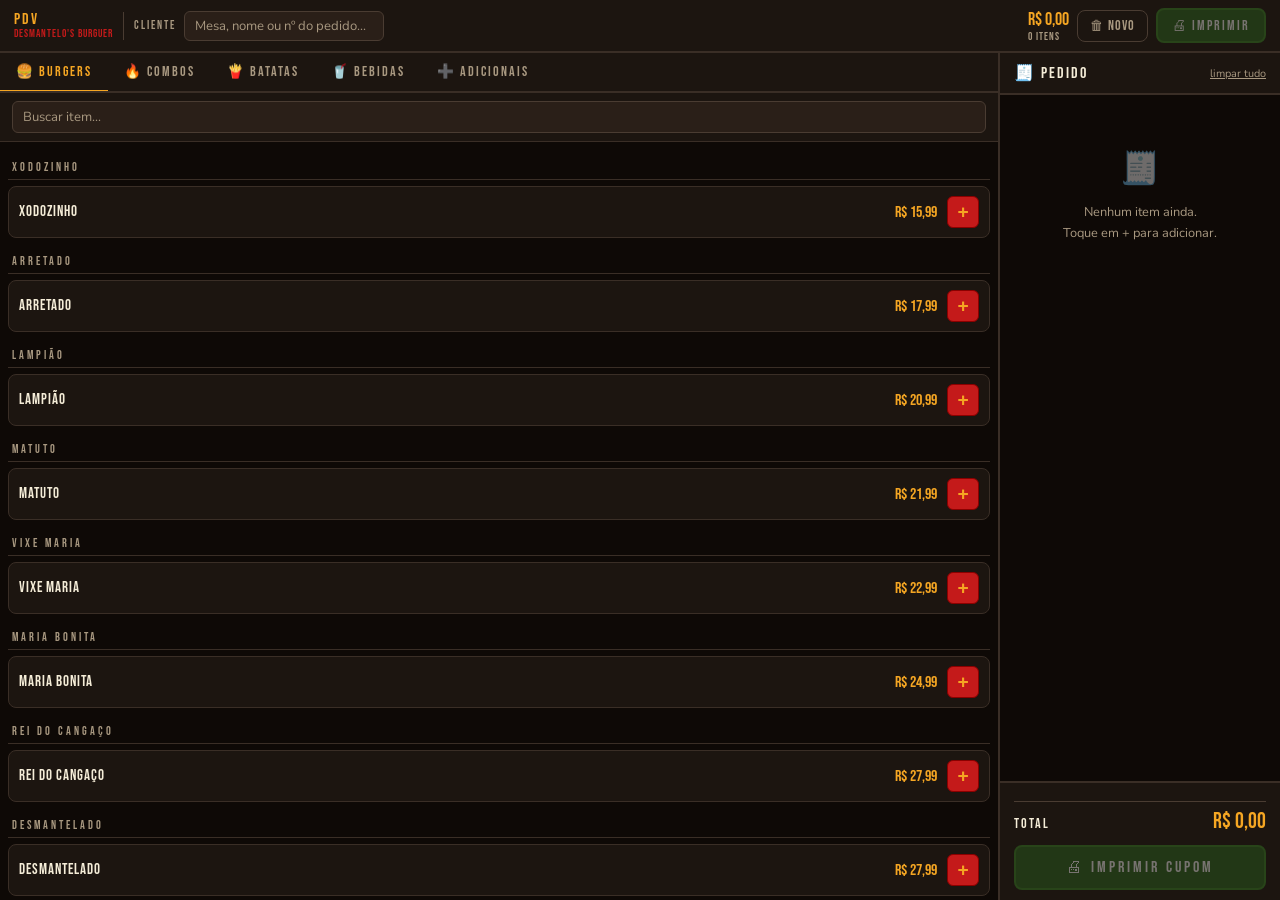
==== pdv/index.html @ eb5e9edc "subindo teste do pdv" ====
<!DOCTYPE html>
<html lang="pt-BR">
<head>
  <meta charset="UTF-8"/>
  <meta name="viewport" content="width=device-width,initial-scale=1,viewport-fit=cover"/>
  <meta name="theme-color" content="#0E0906"/>
  <title>PDV — Desmantelo's Burguer</title>

  <link rel="preconnect" href="https://fonts.googleapis.com" crossorigin/>
  <link rel="preconnect" href="https://fonts.gstatic.com" crossorigin/>
  <link rel="preload" as="style"
    href="https://fonts.googleapis.com/css2?family=Bebas+Neue&family=Nunito:wght@600;800&display=swap"
    onload="this.onload=null;this.rel='stylesheet'"/>
  <noscript><link rel="stylesheet"
    href="https://fonts.googleapis.com/css2?family=Bebas+Neue&family=Nunito:wght@600;800&display=swap"/></noscript>

  <style>
    /* ── TOKENS ── */
    :root{
      --red:#C41A1A;--red-dark:#8B0000;
      --yellow:#F5A623;--gold:#D4880A;
      --black:#0E0906;--surface:#1C1510;--surface2:#2A1F18;
      --border:#3A2E26;--border2:#4A3C32;
      --cream:#F5EDD8;--cream2:#EDE0C4;
      --green:#2d6a1f;--green2:#3a8a28;
      --white:#FFFDF7;
      --text:#E8D9C4;--text2:#A89880;
      --radius:8px;
    }

    *,*::before,*::after{box-sizing:border-box;margin:0;padding:0}
    html{height:100%;-webkit-text-size-adjust:100%}
    body{
      font-family:'Nunito',system-ui,sans-serif;
      background:var(--black);color:var(--text);
      height:100%;overflow:hidden;
      display:flex;flex-direction:column;
    }

    /* ── TOPBAR ── */
    .topbar{
      background:var(--surface);
      border-bottom:2px solid var(--border);
      padding:8px 14px;
      display:flex;align-items:center;gap:10px;
      flex-shrink:0;
    }
    .topbar-logo{
      font-family:'Bebas Neue',cursive;
      font-size:1rem;letter-spacing:2px;
      color:var(--yellow);line-height:1;
    }
    .topbar-logo span{color:var(--red);font-size:.7rem;display:block;letter-spacing:1px;}
    .topbar-divider{width:1px;height:28px;background:var(--border2);flex-shrink:0;}
    .cliente-wrap{flex:1;display:flex;align-items:center;gap:8px;}
    .cliente-label{
      font-family:'Bebas Neue',cursive;font-size:.75rem;
      letter-spacing:2px;color:var(--text2);white-space:nowrap;
    }
    .cliente-input{
      flex:1;max-width:200px;
      background:var(--surface2);border:1.5px solid var(--border2);
      border-radius:6px;padding:5px 10px;
      font-family:'Nunito',sans-serif;font-size:.82rem;
      color:var(--text);outline:none;
      transition:border-color .12s;
    }
    .cliente-input::placeholder{color:var(--text2);}
    .cliente-input:focus{border-color:var(--yellow);}
    .topbar-right{display:flex;align-items:center;gap:8px;flex-shrink:0;}
    .topbar-total{
      font-family:'Bebas Neue',cursive;font-size:1.1rem;
      color:var(--yellow);white-space:nowrap;
    }
    .topbar-count{
      font-family:'Bebas Neue',cursive;font-size:.7rem;
      color:var(--text2);letter-spacing:1px;
    }
    .btn-imprimir{
      background:var(--green);color:#fff;
      border:2px solid var(--green2);border-radius:var(--radius);
      padding:7px 14px;font-family:'Bebas Neue',cursive;
      font-size:.9rem;letter-spacing:2px;cursor:pointer;
      white-space:nowrap;
      -webkit-tap-highlight-color:transparent;
      transition:background .12s,opacity .12s;
    }
    .btn-imprimir:hover{background:var(--green2);}
    .btn-imprimir:disabled{opacity:.4;cursor:not-allowed;}
    .btn-imprimir:active{opacity:.8;}
    .btn-novo-pedido{
      background:none;border:1.5px solid var(--border2);
      border-radius:var(--radius);padding:7px 12px;
      font-family:'Bebas Neue',cursive;font-size:.85rem;
      letter-spacing:1px;color:var(--text2);cursor:pointer;
      -webkit-tap-highlight-color:transparent;
      transition:border-color .12s,color .12s;
    }
    .btn-novo-pedido:hover{border-color:var(--red);color:var(--red);}

    /* ── LAYOUT ── */
    .layout{
      flex:1;display:flex;overflow:hidden;
      min-height:0;
    }

    /* ── PAINEL ESQUERDO — PRODUTOS ── */
    .produtos-panel{
      flex:1;display:flex;flex-direction:column;
      overflow:hidden;border-right:2px solid var(--border);
    }

    /* abas de categoria */
    .cat-tabs{
      display:flex;overflow-x:auto;scrollbar-width:none;
      background:var(--surface);border-bottom:2px solid var(--border);
      flex-shrink:0;
    }
    .cat-tabs::-webkit-scrollbar{display:none;}
    .cat-tab{
      flex-shrink:0;background:none;border:none;
      font-family:'Bebas Neue',cursive;font-size:.85rem;
      letter-spacing:2px;color:var(--text2);
      padding:10px 16px;cursor:pointer;
      border-bottom:3px solid transparent;margin-bottom:-2px;
      -webkit-tap-highlight-color:transparent;
      transition:color .12s,border-color .12s;
    }
    .cat-tab.active,.cat-tab:hover{color:var(--yellow);border-bottom-color:var(--yellow);}

    /* busca rápida */
    .search-bar{
      padding:8px 12px;background:var(--surface);
      border-bottom:1px solid var(--border);flex-shrink:0;
    }
    .search-input{
      width:100%;background:var(--surface2);
      border:1.5px solid var(--border2);border-radius:6px;
      padding:6px 10px;font-family:'Nunito',sans-serif;
      font-size:.82rem;color:var(--text);outline:none;
      transition:border-color .12s;
    }
    .search-input::placeholder{color:var(--text2);}
    .search-input:focus{border-color:var(--yellow);}

    /* lista de produtos */
    .produtos-list{
      flex:1;overflow-y:auto;padding:8px;
      scrollbar-width:thin;scrollbar-color:var(--border2) transparent;
    }
    .produtos-list::-webkit-scrollbar{width:4px;}
    .produtos-list::-webkit-scrollbar-thumb{background:var(--border2);border-radius:2px;}

    /* item de produto */
    .produto-item{
      display:flex;align-items:center;gap:10px;
      padding:9px 10px;border-radius:var(--radius);
      border:1.5px solid var(--border);
      background:var(--surface);
      margin-bottom:6px;
      transition:border-color .1s,background .1s;
    }
    .produto-item:hover{border-color:var(--border2);background:var(--surface2);}
    .produto-info{flex:1;min-width:0;}
    .produto-nome{
      font-family:'Bebas Neue',cursive;font-size:.95rem;
      letter-spacing:1px;color:var(--cream);line-height:1;
    }
    .produto-detalhe{
      font-size:.7rem;color:var(--text2);
      margin-top:2px;line-height:1.3;
      white-space:nowrap;overflow:hidden;text-overflow:ellipsis;
    }
    .produto-preco{
      font-family:'Bebas Neue',cursive;font-size:1rem;
      color:var(--yellow);white-space:nowrap;flex-shrink:0;
    }
    .btn-add-item{
      background:var(--red);color:var(--yellow);
      border:1.5px solid var(--red-dark);border-radius:6px;
      width:32px;height:32px;font-size:1.2rem;font-weight:800;
      cursor:pointer;flex-shrink:0;
      display:flex;align-items:center;justify-content:center;
      -webkit-tap-highlight-color:transparent;
      transition:background .1s,transform .08s;
    }
    .btn-add-item:hover{background:var(--red-dark);}
    .btn-add-item:active{transform:scale(.9);}

    /* sub-header de categoria */
    .cat-label{
      font-family:'Bebas Neue',cursive;font-size:.75rem;
      letter-spacing:3px;color:var(--text2);
      padding:10px 4px 4px;
      border-bottom:1px solid var(--border);
      margin-bottom:6px;
    }

    /* ── PAINEL DIREITO — PEDIDO ── */
    .pedido-panel{
      width:280px;flex-shrink:0;
      display:flex;flex-direction:column;
      overflow:hidden;
    }

    .pedido-header{
      padding:10px 14px;
      background:var(--surface);
      border-bottom:2px solid var(--border);
      flex-shrink:0;
      display:flex;align-items:center;justify-content:space-between;
    }
    .pedido-title{
      font-family:'Bebas Neue',cursive;font-size:1rem;
      letter-spacing:2px;color:var(--cream);
    }
    .btn-limpar-pedido{
      background:none;border:none;color:var(--text2);
      font-size:.68rem;cursor:pointer;text-decoration:underline;
      font-family:'Nunito',sans-serif;
      -webkit-tap-highlight-color:transparent;
    }
    .btn-limpar-pedido:hover{color:var(--red);}

    .pedido-items{
      flex:1;overflow-y:auto;padding:8px;
      scrollbar-width:thin;scrollbar-color:var(--border2) transparent;
    }
    .pedido-items::-webkit-scrollbar{width:4px;}
    .pedido-items::-webkit-scrollbar-thumb{background:var(--border2);border-radius:2px;}

    .pedido-vazio{
      text-align:center;padding:40px 20px;
      color:var(--text2);font-size:.8rem;line-height:1.6;
    }
    .pedido-vazio-icon{font-size:2rem;margin-bottom:8px;display:block;opacity:.4;}

    /* item no pedido */
    .pedido-item{
      display:flex;align-items:flex-start;gap:8px;
      padding:8px 0;
      border-bottom:1px solid var(--border);
    }
    .pedido-item:last-child{border-bottom:none;}
    .pedido-item-info{flex:1;min-width:0;}
    .pedido-item-nome{
      font-family:'Bebas Neue',cursive;font-size:.88rem;
      letter-spacing:1px;color:var(--cream);line-height:1;
    }
    .pedido-item-detalhe{
      font-size:.68rem;color:var(--text2);margin-top:2px;line-height:1.3;
    }
    .pedido-item-preco{
      font-family:'Bebas Neue',cursive;font-size:.88rem;
      color:var(--yellow);white-space:nowrap;flex-shrink:0;
    }
    .btn-rem{
      background:none;border:none;color:var(--border2);
      font-size:.8rem;cursor:pointer;padding:0;flex-shrink:0;
      -webkit-tap-highlight-color:transparent;
      transition:color .1s;line-height:1;margin-top:2px;
    }
    .btn-rem:hover{color:var(--red);}

    /* qty control inline no pedido */
    .qty-ctrl{
      display:flex;align-items:center;gap:4px;margin-top:4px;
    }
    .btn-qty{
      background:var(--surface2);border:1px solid var(--border2);
      border-radius:4px;width:22px;height:22px;
      font-size:.85rem;font-weight:800;
      color:var(--text);cursor:pointer;
      display:flex;align-items:center;justify-content:center;
      -webkit-tap-highlight-color:transparent;
      transition:background .1s;
    }
    .btn-qty:hover{background:var(--border2);}
    .qty-num{
      font-family:'Bebas Neue',cursive;font-size:.9rem;
      color:var(--cream);min-width:18px;text-align:center;
    }

    /* footer do pedido */
    .pedido-footer{
      padding:10px 14px;
      background:var(--surface);
      border-top:2px solid var(--border);
      flex-shrink:0;
    }
    .pedido-subtotais{margin-bottom:8px;}
    .pedido-linha{
      display:flex;justify-content:space-between;
      font-size:.75rem;color:var(--text2);margin-bottom:3px;
    }
    .pedido-total-linha{
      display:flex;justify-content:space-between;
      align-items:baseline;
      border-top:1px solid var(--border2);padding-top:6px;margin-top:4px;
    }
    .pedido-total-label{
      font-family:'Bebas Neue',cursive;font-size:.9rem;
      letter-spacing:2px;color:var(--cream);
    }
    .pedido-total-valor{
      font-family:'Bebas Neue',cursive;font-size:1.4rem;color:var(--yellow);
    }
    .btn-imprimir-footer{
      display:block;width:100%;margin-top:10px;
      padding:11px;background:var(--green);color:#fff;
      border:2px solid var(--green2);border-radius:var(--radius);
      font-family:'Bebas Neue',cursive;font-size:1rem;
      letter-spacing:3px;cursor:pointer;
      transition:background .12s,opacity .12s;
      -webkit-tap-highlight-color:transparent;
    }
    .btn-imprimir-footer:hover{background:var(--green2);}
    .btn-imprimir-footer:disabled{opacity:.4;cursor:not-allowed;}

    /* ── OVERLAY DE IMPRESSÃO ── */
    .print-overlay{
      position:fixed;inset:0;background:rgba(0,0,0,.8);
      z-index:200;display:flex;align-items:center;justify-content:center;
      opacity:0;pointer-events:none;transition:opacity .2s;
    }
    .print-overlay.open{opacity:1;pointer-events:all;}
    .print-modal{
      background:var(--surface);border:2px solid var(--yellow);
      border-radius:12px;padding:24px;width:min(360px,92vw);
      display:flex;flex-direction:column;gap:14px;
    }
    .print-modal-title{
      font-family:'Bebas Neue',cursive;font-size:1.2rem;
      letter-spacing:2px;color:var(--yellow);text-align:center;
    }
    .print-preview{
      background:var(--black);border:1px solid var(--border2);
      border-radius:6px;padding:12px;
      font-family:'Courier New',monospace;font-size:.72rem;
      color:var(--cream);line-height:1.5;white-space:pre;
      overflow-x:auto;max-height:260px;overflow-y:auto;
    }
    .print-actions{display:flex;gap:8px;}
    .btn-conectar{
      flex:1;padding:10px;background:var(--surface2);
      border:2px solid var(--border2);border-radius:var(--radius);
      font-family:'Bebas Neue',cursive;font-size:.9rem;
      letter-spacing:2px;color:var(--text);cursor:pointer;
      transition:border-color .12s,color .12s;
    }
    .btn-conectar:hover{border-color:var(--yellow);color:var(--yellow);}
    .btn-imprimir-confirm{
      flex:1;padding:10px;background:var(--green);
      border:2px solid var(--green2);border-radius:var(--radius);
      font-family:'Bebas Neue',cursive;font-size:.9rem;
      letter-spacing:2px;color:#fff;cursor:pointer;
      transition:background .12s;
    }
    .btn-imprimir-confirm:hover{background:var(--green2);}
    .btn-fechar-modal{
      background:none;border:none;color:var(--text2);
      font-size:.7rem;cursor:pointer;text-align:center;
      text-decoration:underline;font-family:'Nunito',sans-serif;
    }
    .status-bt{
      font-size:.72rem;color:var(--text2);text-align:center;
      font-family:'Nunito',sans-serif;min-height:16px;
    }
    .status-bt.ok{color:#4caf50;}
    .status-bt.erro{color:var(--red);}

    /* ── TOAST ── */
    .toast{
      position:fixed;bottom:80px;left:50%;
      transform:translateX(-50%) translateY(20px);
      background:var(--surface2);color:var(--yellow);
      border:1.5px solid var(--border2);
      padding:7px 16px;border-radius:20px;
      font-family:'Bebas Neue',cursive;font-size:.85rem;letter-spacing:1px;
      z-index:300;white-space:nowrap;pointer-events:none;opacity:0;
      transition:opacity .2s,transform .2s;
    }
    .toast.show{opacity:1;transform:translateX(-50%) translateY(0);}

    /* ── DRAWER BURGER PDV ── */
    .pdv-overlay{
      position:fixed;inset:0;background:rgba(0,0,0,.75);
      z-index:110;opacity:0;pointer-events:none;transition:opacity .2s;
    }
    .pdv-overlay.open{opacity:1;pointer-events:all;}
    .pdv-drawer{
      position:fixed;bottom:0;left:0;right:0;
      background:var(--surface);border-top:3px solid var(--red);
      border-radius:16px 16px 0 0;z-index:120;
      max-height:85vh;display:flex;flex-direction:column;
      transform:translateY(100%);
      transition:transform .25s cubic-bezier(.34,1.56,.64,1);
      will-change:transform;
      padding-bottom:env(safe-area-inset-bottom);
    }
    .pdv-drawer.open{transform:translateY(0);}
    .pdv-drawer-handle{
      width:36px;height:3px;background:var(--border2);
      border-radius:2px;margin:8px auto 0;flex-shrink:0;
    }
    .pdv-drawer-header{
      display:flex;align-items:center;justify-content:space-between;
      padding:10px 16px 8px;border-bottom:1px solid var(--border);flex-shrink:0;
    }
    .pdv-drawer-nome{
      font-family:'Bebas Neue',cursive;font-size:1.2rem;
      letter-spacing:2px;color:var(--yellow);
    }
    .pdv-drawer-close{
      background:none;border:1.5px solid var(--border2);
      border-radius:50%;width:26px;height:26px;
      font-size:.8rem;cursor:pointer;color:var(--text2);
      display:flex;align-items:center;justify-content:center;
    }
    .pdv-drawer-body{overflow-y:auto;flex:1;padding:10px 16px;}
    .pdv-section-label{
      font-family:'Bebas Neue',cursive;font-size:.85rem;letter-spacing:2px;
      color:var(--text2);margin:8px 0 6px;
      display:flex;align-items:center;gap:6px;
    }
    .pdv-section-label::after{content:'';flex:1;height:1px;background:var(--border);}
    .pdv-tier-row{display:flex;flex-direction:column;gap:5px;margin-bottom:10px;}
    .pdv-tier-opt{
      display:flex;align-items:center;gap:8px;
      background:var(--surface2);border:1.5px solid var(--border);
      border-radius:8px;padding:8px 10px;cursor:pointer;
      transition:border-color .1s,background .1s;
      -webkit-tap-highlight-color:transparent;
    }
    .pdv-tier-opt.selected{border-color:var(--yellow);background:#2a2010;}
    .pdv-tier-radio{
      width:14px;height:14px;border-radius:50%;
      border:2px solid var(--border2);flex-shrink:0;
      display:flex;align-items:center;justify-content:center;
    }
    .pdv-tier-opt.selected .pdv-tier-radio{border-color:var(--yellow);background:var(--yellow);}
    .pdv-tier-label{flex:1;font-size:.82rem;font-weight:700;color:var(--text);}
    .pdv-tier-preco{font-family:'Bebas Neue',cursive;font-size:.95rem;color:var(--yellow);}
    .pdv-adds-grid{display:flex;flex-direction:column;gap:4px;margin-bottom:10px;}
    .pdv-add-opt{
      display:flex;align-items:center;gap:8px;
      background:var(--surface2);border:1.5px solid var(--border);
      border-radius:8px;padding:7px 10px;cursor:pointer;
      transition:border-color .1s,background .1s;
      -webkit-tap-highlight-color:transparent;
    }
    .pdv-add-opt.selected{border-color:var(--gold);background:#22180a;}
    .pdv-add-check{
      width:14px;height:14px;border-radius:3px;
      border:2px solid var(--border2);flex-shrink:0;
      display:flex;align-items:center;justify-content:center;
      font-size:.65rem;background:var(--surface);
    }
    .pdv-add-opt.selected .pdv-add-check{background:var(--gold);border-color:var(--gold);color:var(--black);}
    .pdv-add-nome{flex:1;font-size:.8rem;font-weight:700;color:var(--text);}
    .pdv-add-preco{font-size:.75rem;color:var(--green2);font-weight:800;}
    .pdv-obs-input{
      width:100%;padding:8px 10px;
      background:var(--surface2);border:1.5px solid var(--border);
      border-radius:8px;font-family:'Nunito',sans-serif;font-size:.8rem;
      color:var(--text);outline:none;resize:none;
      transition:border-color .12s;
    }
    .pdv-obs-input:focus{border-color:var(--yellow);}
    .pdv-obs-input::placeholder{color:var(--text2);}
    .pdv-drawer-footer{
      padding:10px 16px;border-top:1px solid var(--border);
      flex-shrink:0;display:flex;align-items:center;gap:10px;
    }
    .pdv-total-wrap{display:flex;flex-direction:column;}
    .pdv-total-label{font-size:.62rem;color:var(--text2);font-weight:600;letter-spacing:1px;}
    .pdv-total-val{font-family:'Bebas Neue',cursive;font-size:1.3rem;color:var(--yellow);}
    .btn-pdv-confirmar{
      flex:1;padding:10px;background:var(--red);color:var(--yellow);
      border:2px solid var(--red-dark);border-radius:8px;
      font-family:'Bebas Neue',cursive;font-size:1rem;letter-spacing:3px;
      cursor:pointer;box-shadow:3px 3px 0 rgba(0,0,0,.4);
      -webkit-tap-highlight-color:transparent;
      transition:background .1s;
    }
    .btn-pdv-confirmar:hover{background:var(--red-dark);}
    .btn-pdv-confirmar:active{transform:translate(2px,2px);box-shadow:1px 1px 0 rgba(0,0,0,.4);}
    @media(max-width:600px){
      body{overflow:auto;}
      .layout{flex-direction:column;overflow:visible;}
      .produtos-panel{border-right:none;border-bottom:2px solid var(--border);}
      .pedido-panel{width:100%;}
      .topbar{flex-wrap:wrap;gap:6px;}
      .cliente-input{max-width:100%;}
    }
  </style>
</head>
<body>

<!-- TOPBAR -->
<div class="topbar">
  <div class="topbar-logo">
    PDV
    <span>DESMANTELO'S BURGUER</span>
  </div>
  <div class="topbar-divider"></div>
  <div class="cliente-wrap">
    <span class="cliente-label">CLIENTE</span>
    <input class="cliente-input" id="clienteInput" type="text"
      placeholder="Mesa, nome ou nº do pedido…" autocomplete="off"/>
  </div>
  <div class="topbar-right">
    <div>
      <div class="topbar-total" id="topbarTotal">R$ 0,00</div>
      <div class="topbar-count" id="topbarCount">0 ITENS</div>
    </div>
    <button class="btn-novo-pedido" onclick="novoPedido()">🗑 NOVO</button>
    <button class="btn-imprimir" id="btnImprimirTop" onclick="abrirImpressao()" disabled>
      🖨 IMPRIMIR
    </button>
  </div>
</div>

<!-- LAYOUT PRINCIPAL -->
<div class="layout">

  <!-- PRODUTOS -->
  <div class="produtos-panel">
    <div class="cat-tabs" id="catTabs"></div>
    <div class="search-bar">
      <input class="search-input" id="searchInput" type="search"
        placeholder="Buscar item…" autocomplete="off" oninput="filtrar(this.value)"/>
    </div>
    <div class="produtos-list" id="produtosList"></div>
  </div>

  <!-- PEDIDO -->
  <div class="pedido-panel">
    <div class="pedido-header">
      <span class="pedido-title">🧾 PEDIDO</span>
      <button class="btn-limpar-pedido" onclick="novoPedido()">limpar tudo</button>
    </div>
    <div class="pedido-items" id="pedidoItems">
      <div class="pedido-vazio" id="pedidoVazio">
        <span class="pedido-vazio-icon">🧾</span>
        Nenhum item ainda.<br/>Toque em + para adicionar.
      </div>
    </div>
    <div class="pedido-footer">
      <div class="pedido-subtotais" id="pedidoSubtotais"></div>
      <div class="pedido-total-linha">
        <span class="pedido-total-label">TOTAL</span>
        <span class="pedido-total-valor" id="pedidoTotal">R$ 0,00</span>
      </div>
      <button class="btn-imprimir-footer" id="btnImprimirFooter"
        onclick="abrirImpressao()" disabled>
        🖨 IMPRIMIR CUPOM
      </button>
    </div>
  </div>

</div>

<!-- DRAWER BURGER -->
<div class="pdv-overlay" id="pdvOverlay" onclick="fecharDrawerBurger()"></div>
<div class="pdv-drawer" id="pdvDrawer">
  <div class="pdv-drawer-handle"></div>
  <div class="pdv-drawer-header">
    <div class="pdv-drawer-nome" id="pdvDrawerNome"></div>
    <button class="pdv-drawer-close" onclick="fecharDrawerBurger()">✕</button>
  </div>
  <div class="pdv-drawer-body" id="pdvDrawerBody"></div>
  <div class="pdv-drawer-footer">
    <div class="pdv-total-wrap">
      <span class="pdv-total-label">TOTAL DO ITEM</span>
      <span class="pdv-total-val" id="pdvTotalItem">R$ 0,00</span>
    </div>
    <button class="btn-pdv-confirmar" onclick="confirmarBurger()">🔥 ADICIONAR</button>
  </div>
</div>

<!-- OVERLAY IMPRESSÃO -->
<div class="print-overlay" id="printOverlay">
  <div class="print-modal">
    <div class="print-modal-title">🖨 PRÉVIA DO CUPOM</div>
    <div class="print-preview" id="printPreview"></div>
    <div class="status-bt" id="statusBt">Impressora não conectada</div>
    <div class="print-actions">
      <button class="btn-conectar" onclick="conectarBluetooth()">📶 CONECTAR</button>
      <button class="btn-imprimir-confirm" onclick="imprimirCupom()">IMPRIMIR</button>
    </div>
    <button class="btn-fechar-modal" onclick="fecharImpressao()">cancelar</button>
  </div>
</div>

<div class="toast" id="toast"></div>

<script>
/* ═══════════════════════════════════════════
   ⚙️  DADOS — substitua por import ../cardapio.js
       quando a estrutura de pastas for criada
   ═══════════════════════════════════════════ */
const ADICIONAIS=[
  {id:"bacon",    nome:"Bacon",                     preco:4.00},
  {id:"blend",    nome:"Blend de carne 130g",       preco:7.00},
  {id:"cheddar",  nome:"Queijo cheddar ou ovo",     preco:2.00},
  {id:"cebola",   nome:"Cebola caramelizada",       preco:3.00},
  {id:"molched",  nome:"Molho de cheddar artesanal",preco:2.00},
  {id:"molesp",   nome:"Molho especial",            preco:3.00},
  {id:"barbecue", nome:"Molho barbecue",            preco:2.00},
  {id:"cream",    nome:"Cream cheese",              preco:3.00},
  {id:"geleia",   nome:"Geleia de pimenta",         preco:3.00},
];

const CARDAPIO=[
  {id:1, nome:"Xodozinho",      preco:{burger:15.99,combo:21.00,completo:27.00}, descricao:"Blend 100g, cheddar, molho especial"},
  {id:2, nome:"Arretado",       preco:{burger:17.99,combo:23.00,completo:29.00}, descricao:"Blend 130g, cheddar, molho especial, salada"},
  {id:3, nome:"Lampião",        preco:{burger:20.99,combo:26.00,completo:32.00}, descricao:"Blend 130g, cheddar, bacon, molho especial"},
  {id:4, nome:"Matuto",         preco:{burger:21.99,combo:27.00,completo:32.00}, descricao:"Blend 160g, cheddar 2x, creme cheddar, cebola"},
  {id:5, nome:"Vixe Maria",     preco:{burger:22.99,combo:28.00,completo:34.00}, descricao:"Blend 160g, coalho, doce de leite, bacon"},
  {id:6, nome:"Maria Bonita",   preco:{burger:24.99,combo:30.00,completo:36.00}, descricao:"2x blend 130g, cheddar 2x, molho especial"},
  {id:7, nome:"Rei do Cangaço", preco:{burger:27.99,combo:33.00,completo:39.00}, descricao:"Blend 130g, cheddar, costela, cream cheese"},
  {id:8, nome:"Desmantelado",   preco:{burger:27.99,combo:33.00,completo:39.00}, descricao:"2x blend 130g, cheddar 2x, bacon"},
];

const COMBOS=[
  {id:"c1", nome:"Combo Lampião e Maria Bonita", preco:59.99, detalhe:"2 Lampião + Batata G + Refri 1L"},
  {id:"c2", nome:"Combo Cangaceiros",            preco:96.99, detalhe:"4 Arretado + Batata GG + Refri 2L"},
];

const BATATAS=[
  {id:"bf-p", nome:"Batata Frita P",        preco:7.00,  detalhe:"Batata frita"},
  {id:"bf-g", nome:"Batata Frita G",        preco:10.00, detalhe:"Batata frita"},
  {id:"bt-m", nome:"Batata Turbinada M",    preco:12.00, detalhe:"Batata + cheddar + farofa bacon"},
  {id:"bt-g", nome:"Batata Turbinada G",    preco:20.00, detalhe:"Batata + cheddar + farofa bacon"},
];

const BEBIDAS=[
  {id:"b1", nome:"Refrigerante lata",    preco:6.00},
  {id:"b2", nome:"Refrigerante 250ml",   preco:4.00},
  {id:"b3", nome:"Antartica 1L",         preco:10.00},
  {id:"b4", nome:"Coca-Cola 1L",         preco:12.00},
  {id:"b5", nome:"Água",                preco:2.00},
  {id:"b6", nome:"Água c/ gás",          preco:4.00},
  {id:"b7", nome:"H²O Limoneto",         preco:6.00},
  {id:"b8", nome:"Schweppes",            preco:6.00},
];

/* categorias para as abas */
const CATEGORIAS=[
  {id:"burgers",  label:"🍔 BURGERS",  itens:()=>CARDAPIO.map(b=>({
      id:`burger-${b.id}`, nome:b.nome,
      preco:b.preco.burger, detalhe:b.descricao,
      _burger:b
    }))
  },
  {id:"combos",   label:"🔥 COMBOS",   itens:()=>COMBOS.map(c=>({id:c.id,nome:c.nome,preco:c.preco,detalhe:c.detalhe}))},
  {id:"batatas",  label:"🍟 BATATAS",  itens:()=>BATATAS.map(b=>({id:b.id,nome:b.nome,preco:b.preco,detalhe:b.detalhe}))},
  {id:"bebidas",  label:"🥤 BEBIDAS",  itens:()=>BEBIDAS.map(b=>({id:b.id,nome:b.nome,preco:b.preco,detalhe:""}))},
  {id:"adicionais",label:"➕ ADICIONAIS",itens:()=>ADICIONAIS.map(a=>({id:`add-${a.id}`,nome:a.nome,preco:a.preco,detalhe:"Adicional avulso"}))},
];

/* ═══════════════════════════════════════════
   🛒  ESTADO
   ═══════════════════════════════════════════ */
let pedido=[];
let catAtiva="burgers";
let btDevice=null;
let btChar=null;

// estado do drawer de burger
let drawerBurgerId=null;
let drawerTierIdx=0;
let drawerAdds=new Set();

/* ═══════════════════════════════════════════
   🖼️  RENDER
   ═══════════════════════════════════════════ */
function fmt(v){return "R$ "+v.toFixed(2).replace(".",",")}
function fmtN(v){return v.toFixed(2).replace(".",",")}

function renderAbas(){
  const tabs=document.getElementById("catTabs");
  tabs.innerHTML=CATEGORIAS.map(c=>`
    <button class="cat-tab${c.id===catAtiva?" active":""}"
      onclick="trocarCat('${c.id}')">${c.label}
    </button>`).join("");
}

function trocarCat(id){
  catAtiva=id;
  renderAbas();
  document.getElementById("searchInput").value="";
  renderProdutos();
}

function renderProdutos(filtro=""){
  const cat=CATEGORIAS.find(c=>c.id===catAtiva);
  let itens=cat.itens();
  if(filtro){
    const q=filtro.toLowerCase();
    itens=itens.filter(i=>i.nome.toLowerCase().includes(q)||i.detalhe?.toLowerCase().includes(q));
  }
  const list=document.getElementById("produtosList");
  if(!itens.length){
    list.innerHTML=`<div style="padding:24px;text-align:center;color:var(--text2);font-size:.8rem;">Nenhum item encontrado.</div>`;
    return;
  }
  const frag=document.createDocumentFragment();

  if(catAtiva==="burgers"&&!filtro){
    CARDAPIO.forEach(b=>{
      const label=document.createElement("div");
      label.className="cat-label";
      label.textContent=b.nome.toUpperCase();
      frag.appendChild(label);
      frag.appendChild(criarItemEl({
        id:`burger-${b.id}`, nome:b.nome,
        preco:b.preco.burger, detalhe:b.descricao,
        _burger:b
      }));
    });
  } else {
    itens.forEach(i=>frag.appendChild(criarItemEl(i)));
  }
  list.innerHTML="";
  list.appendChild(frag);
}

function criarItemEl(item){
  const div=document.createElement("div");
  div.className="produto-item";
  // burgers abrem drawer; demais adicionam direto
  const onclick=item._burger
    ?`abrirDrawerBurger(${item._burger.id})`
    :`adicionarItem(${JSON.stringify(item)})`;
  div.innerHTML=`
    <div class="produto-info">
      <div class="produto-nome">${item.nome}</div>
      ${item.detalhe&&!item._burger?`<div class="produto-detalhe">${item.detalhe}</div>`:""}
    </div>
    <div class="produto-preco">${fmt(item.preco)}</div>
    <button class="btn-add-item" onclick="${onclick}">+</button>`;
  return div;
}

function filtrar(v){renderProdutos(v);}

/* ═══════════════════════════════════════════
   🍔  DRAWER DE BURGER
   ═══════════════════════════════════════════ */
function abrirDrawerBurger(bid){
  drawerBurgerId=bid;
  drawerTierIdx=0;
  drawerAdds=new Set();
  const b=CARDAPIO.find(x=>x.id===bid);
  document.getElementById("pdvDrawerNome").textContent=b.nome;

  const tiers=[
    {label:"Só o burger",              preco:b.preco.burger},
    {label:"Burger + Refri lata",      preco:b.preco.combo},
    {label:"Burger + Refri + Batata P",preco:b.preco.completo},
  ];

  document.getElementById("pdvDrawerBody").innerHTML=`
    <div class="pdv-section-label">OPÇÃO</div>
    <div class="pdv-tier-row">
      ${tiers.map((t,i)=>`
        <div class="pdv-tier-opt${i===0?" selected":""}" id="pdvTier-${i}"
          onclick="selecionarTier(${i})">
          <div class="pdv-tier-radio"></div>
          <span class="pdv-tier-label">${t.label}</span>
          <span class="pdv-tier-preco">R$&nbsp;${fmtN(t.preco)}</span>
        </div>`).join("")}
    </div>
    <div class="pdv-section-label">ADICIONAIS</div>
    <div class="pdv-adds-grid">
      ${ADICIONAIS.map(a=>`
        <div class="pdv-add-opt" id="pdvAdd-${a.id}" onclick="toggleAddPdv('${a.id}')">
          <div class="pdv-add-check" id="pdvChk-${a.id}"></div>
          <span class="pdv-add-nome">${a.nome}</span>
          <span class="pdv-add-preco">+R$&nbsp;${fmtN(a.preco)}</span>
        </div>`).join("")}
    </div>
    <div class="pdv-section-label">OBSERVAÇÃO</div>
    <textarea class="pdv-obs-input" id="pdvObs" rows="2"
      placeholder="Ex: sem cebola, bem passado…"></textarea>
    <div style="height:8px"></div>`;

  atualizarTotalDrawer();
  document.getElementById("pdvDrawer").classList.add("open");
  document.getElementById("pdvOverlay").classList.add("open");
  document.body.style.overflow="hidden";
}

function fecharDrawerBurger(){
  document.getElementById("pdvDrawer").classList.remove("open");
  document.getElementById("pdvOverlay").classList.remove("open");
  document.body.style.overflow="";
}

function selecionarTier(idx){
  drawerTierIdx=idx;
  for(let i=0;i<3;i++)
    document.getElementById(`pdvTier-${i}`)?.classList.toggle("selected",i===idx);
  atualizarTotalDrawer();
}

function toggleAddPdv(aid){
  drawerAdds.has(aid)?drawerAdds.delete(aid):drawerAdds.add(aid);
  const sel=drawerAdds.has(aid);
  document.getElementById(`pdvAdd-${aid}`)?.classList.toggle("selected",sel);
  const chk=document.getElementById(`pdvChk-${aid}`);
  if(chk) chk.textContent=sel?"✓":"";
  atualizarTotalDrawer();
}

function atualizarTotalDrawer(){
  const b=CARDAPIO.find(x=>x.id===drawerBurgerId);
  if(!b)return;
  const tierPrecos=[b.preco.burger,b.preco.combo,b.preco.completo];
  const addsTotal=[...drawerAdds].reduce((s,aid)=>{
    const a=ADICIONAIS.find(x=>x.id===aid);return s+(a?a.preco:0);
  },0);
  document.getElementById("pdvTotalItem").textContent=fmt(tierPrecos[drawerTierIdx]+addsTotal);
}

function confirmarBurger(){
  const b=CARDAPIO.find(x=>x.id===drawerBurgerId);
  const tierPrecos=[b.preco.burger,b.preco.combo,b.preco.completo];
  const tierLabels=["Só o burger","Burger + Refri lata","Burger + Refri + Batata P"];
  const adds=ADICIONAIS.filter(a=>drawerAdds.has(a.id));
  const addsTotal=adds.reduce((s,a)=>s+a.preco,0);
  const obs=document.getElementById("pdvObs")?.value.trim()||"";
  const tier=tierLabels[drawerTierIdx];
  const preco=tierPrecos[drawerTierIdx]+addsTotal;

  pedido.push({
    uid:Date.now()+Math.random(),
    id:`burger-${b.id}-${drawerTierIdx}`,
    nome:b.nome,
    tier,
    adds,
    obs,
    preco,
    preco_total:preco,
    qty:1,
    _tipo:"burger"
  });

  fecharDrawerBurger();
  renderPedido();
  showToast(`${b.nome} adicionado ✓`);
}

/* ═══════════════════════════════════════════
   ➕  ADICIONAR ITENS SIMPLES (não-burger)
   ═══════════════════════════════════════════ */
function adicionarItem(item){
  const existe=pedido.find(p=>p.id===item.id&&!p._tipo);
  if(existe){
    existe.qty++;
    existe.preco_total=existe.preco*existe.qty;
  } else {
    pedido.push({
      uid:Date.now()+Math.random(),
      id:item.id,
      nome:item.nome,
      preco:item.preco,
      preco_total:item.preco,
      detalhe:item.detalhe||"",
      qty:1
    });
  }
  renderPedido();
  showToast(`${item.nome} ✓`);
}

function alterarQty(uid,delta){
  const item=pedido.find(p=>p.uid==uid);
  if(!item)return;
  item.qty+=delta;
  if(item.qty<=0){
    pedido=pedido.filter(p=>p.uid!=uid);
  } else {
    item.preco_total=item.preco*item.qty;
  }
  renderPedido();
}

function removerItem(uid){
  pedido=pedido.filter(p=>p.uid!=uid);
  renderPedido();
}

function novoPedido(){
  pedido=[];
  document.getElementById("clienteInput").value="";
  renderPedido();
}

/* ═══════════════════════════════════════════
   🧾  RENDER PEDIDO
   ═══════════════════════════════════════════ */
function renderPedido(){
  const container=document.getElementById("pedidoItems");
  const vazio=document.getElementById("pedidoVazio");
  const total=pedido.reduce((s,i)=>s+i.preco_total,0);

  const temItens=pedido.length>0;
  document.getElementById("btnImprimirTop").disabled=!temItens;
  document.getElementById("btnImprimirFooter").disabled=!temItens;

  const qtdTotal=pedido.reduce((s,i)=>s+i.qty,0);
  document.getElementById("topbarTotal").textContent=fmt(total);
  document.getElementById("topbarCount").textContent=`${qtdTotal} ${qtdTotal===1?"ITEM":"ITENS"}`;
  document.getElementById("pedidoTotal").textContent=fmt(total);

  if(!pedido.length){
    container.innerHTML="";
    vazio&&container.appendChild(vazio);
    vazio&&(vazio.style.display="");
    document.getElementById("pedidoSubtotais").innerHTML="";
    return;
  }
  vazio&&(vazio.style.display="none");

  const frag=document.createDocumentFragment();
  pedido.forEach(item=>{
    const div=document.createElement("div");
    div.className="pedido-item";
    // linha de detalhe: tier para burgers, detalhe para outros
    const detalheHtml=item._tipo==="burger"
      ?`<div class="pedido-item-detalhe">${item.tier}${item.adds?.length?" · +"+item.adds.map(a=>a.nome).join(", "):""}${item.obs?" · "+item.obs:""}</div>`
      :item.detalhe?`<div class="pedido-item-detalhe">${item.detalhe}</div>`:"";
    div.innerHTML=`
      <div class="pedido-item-info">
        <div class="pedido-item-nome">${item.nome}${item.qty>1?` ×${item.qty}`:""}</div>
        ${detalheHtml}
        <div class="qty-ctrl">
          <button class="btn-qty" onclick="alterarQty(${item.uid},-1)">−</button>
          <span class="qty-num">${item.qty}</span>
          <button class="btn-qty" onclick="alterarQty(${item.uid},1)">+</button>
        </div>
      </div>
      <div class="pedido-item-preco">${fmt(item.preco_total)}</div>
      <button class="btn-rem" onclick="removerItem(${item.uid})">✕</button>`;
    frag.appendChild(div);
  });
  container.innerHTML="";
  container.appendChild(frag);

  const sub=document.getElementById("pedidoSubtotais");
  const cats={burgers:0,combos:0,batatas:0,bebidas:0,outros:0};
  pedido.forEach(i=>{
    if(i.id.startsWith("burger"))cats.burgers+=i.preco_total;
    else if(i.id.startsWith("c"))cats.combos+=i.preco_total;
    else if(i.id.startsWith("bf")||i.id.startsWith("bt"))cats.batatas+=i.preco_total;
    else if(i.id.startsWith("b"))cats.bebidas+=i.preco_total;
    else cats.outros+=i.preco_total;
  });
  sub.innerHTML=Object.entries(cats)
    .filter(([,v])=>v>0)
    .map(([k,v])=>`
      <div class="pedido-linha">
        <span>${{burgers:"🍔 Burgers",combos:"🔥 Combos",batatas:"🍟 Batatas",bebidas:"🥤 Bebidas",outros:"➕ Outros"}[k]}</span>
        <span>R$ ${fmtN(v)}</span>
      </div>`).join("");
}

/* ═══════════════════════════════════════════
   🖨️  IMPRESSÃO — cupom sem largura fixa
   ═══════════════════════════════════════════ */
function gerarCupom(){
  const cliente=document.getElementById("clienteInput").value.trim();
  const agora=new Date();
  const dia=agora.toLocaleDateString("pt-BR",{weekday:"short",day:"2-digit",month:"2-digit"});
  const hora=agora.toLocaleTimeString("pt-BR",{hour:"2-digit",minute:"2-digit"});

  let c="";
  c+="DESMANTELO'S BURGUER\n";
  c+="Hamburguer Artesanal na Brasa\n";
  c+="(81) 9.8669-0346\n";
  c+="---\n";
  c+=`${dia}  ${hora}\n`;
  if(cliente) c+=`Cliente: ${cliente}\n`;
  c+="---\n";

  pedido.forEach((i,n)=>{
    const qtd=i.qty>1?`${i.qty}x `:"";
    if(i._tipo==="burger"){
      // linha principal: nome + opção + preço
      c+=`${qtd}${i.nome} (${i.tier})  R$ ${fmtN(i.preco_total)}\n`;
      // adicionais atrelados
      if(i.adds?.length) c+=`  + ${i.adds.map(a=>a.nome).join(", ")}\n`;
      // observação
      if(i.obs) c+=`  Obs: ${i.obs}\n`;
    } else {
      c+=`${qtd}${i.nome}  R$ ${fmtN(i.preco_total)}\n`;
      // remove detalhe do cupom para não-burgers (desnecessário na cozinha)
    }
  });

  const total=pedido.reduce((s,i)=>s+i.preco_total,0);
  c+="---\n";
  c+=`TOTAL  R$ ${fmtN(total)}\n`;
  c+="---\n";
  c+="Obrigado!\n";
  c+="@desmantelosburguer\n";
  return c;
}

function abrirImpressao(){
  if(!pedido.length)return;
  document.getElementById("printPreview").textContent=gerarCupom();
  document.getElementById("printOverlay").classList.add("open");
  atualizarStatusBt();
}

function fecharImpressao(){
  document.getElementById("printOverlay").classList.remove("open");
}

function atualizarStatusBt(){
  const el=document.getElementById("statusBt");
  if(!navigator.bluetooth){
    el.textContent="Web Bluetooth não suportado neste navegador.";
    el.className="status-bt erro";
  } else if(btChar){
    el.textContent="✓ Impressora conectada — pronta para imprimir.";
    el.className="status-bt ok";
  } else {
    el.textContent="Impressora não conectada. Clique em Conectar.";
    el.className="status-bt";
  }
}

async function conectarBluetooth(){
  const el=document.getElementById("statusBt");
  if(!navigator.bluetooth){
    el.textContent="Web Bluetooth não suportado. Use Chrome no Android.";
    el.className="status-bt erro";
    return;
  }
  try {
    el.textContent="Buscando impressora…";
    el.className="status-bt";
    btDevice=await navigator.bluetooth.requestDevice({
      acceptAllDevices:true,
      optionalServices:["000018f0-0000-1000-8000-00805f9b34fb"]
    });
    const server=await btDevice.gatt.connect();
    const service=await server.getPrimaryService("000018f0-0000-1000-8000-00805f9b34fb");
    btChar=await service.getCharacteristic("00002af1-0000-1000-8000-00805f9b34fb");
    el.textContent=`✓ Conectado: ${btDevice.name||"Impressora"}`;
    el.className="status-bt ok";
  } catch(e){
    el.textContent=`Erro: ${e.message}`;
    el.className="status-bt erro";
    btChar=null;
  }
}

async function imprimirCupom(){
  const cupom=gerarCupom();
  if(!btChar){
    // fallback: impressão pelo navegador
    const win=window.open("","_blank","width=400,height=600");
    win.document.write(`<pre style="font-family:monospace;font-size:12px;padding:10px">${cupom}</pre>`);
    win.document.close();
    win.print();
    fecharImpressao();
    return;
  }
  try {
    const encoder=new TextEncoder();
    // ESC/POS: init + texto + corte parcial
    const init=new Uint8Array([0x1B,0x40]);          // ESC @  (inicializa)
    const cut =new Uint8Array([0x1D,0x56,0x01]);      // GS V 1 (corte parcial)
    const texto=encoder.encode(cupom+"\n\n\n");
    const payload=new Uint8Array(init.length+texto.length+cut.length);
    payload.set(init,0);
    payload.set(texto,init.length);
    payload.set(cut,init.length+texto.length);
    // envia em chunks de 512 bytes (limite BLE)
    const CHUNK=512;
    for(let i=0;i<payload.length;i+=CHUNK){
      await btChar.writeValueWithoutResponse(payload.slice(i,i+CHUNK));
    }
    fecharImpressao();
    showToast("Cupom enviado para a impressora ✓");
  } catch(e){
    document.getElementById("statusBt").textContent=`Erro ao imprimir: ${e.message}`;
    document.getElementById("statusBt").className="status-bt erro";
  }
}

/* ═══════════════════════════════════════════
   🍞  TOAST
   ═══════════════════════════════════════════ */
let toastTimer;
function showToast(msg){
  const t=document.getElementById("toast");
  t.textContent=msg;t.classList.add("show");
  clearTimeout(toastTimer);
  toastTimer=setTimeout(()=>t.classList.remove("show"),1800);
}

/* INIT */
renderAbas();
renderProdutos();
renderPedido();
</script>
</body>
</html>
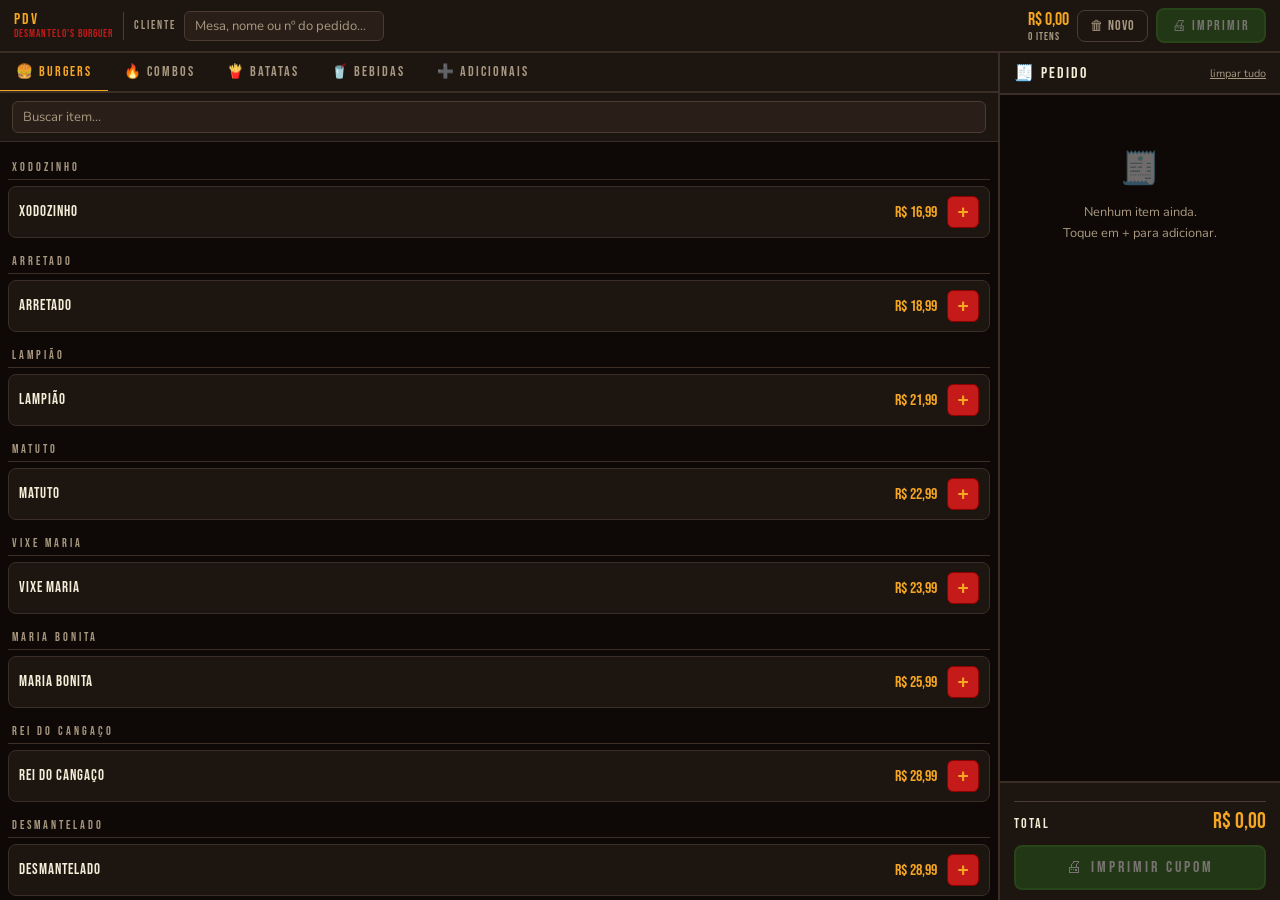
==== commit bc5c05d0: "Bloqueia indexação do PDV e corrige preços defasados - robots.txt: Disallow /pdv/ — ferramenta inter" ====
--- a/pdv/index.html
+++ b/pdv/index.html
@@ -4,6 +4,7 @@
   <meta charset="UTF-8"/>
   <meta name="viewport" content="width=device-width,initial-scale=1,viewport-fit=cover"/>
   <meta name="theme-color" content="#0E0906"/>
+  <meta name="robots" content="noindex, nofollow"/>
   <title>PDV — Desmantelo's Burguer</title>
 
   <link rel="preconnect" href="https://fonts.googleapis.com" crossorigin/>
@@ -613,14 +614,14 @@
 ];
 
 const CARDAPIO=[
-  {id:1, nome:"Xodozinho",      preco:{burger:15.99,combo:21.00,completo:27.00}, descricao:"Blend 100g, cheddar, molho especial"},
-  {id:2, nome:"Arretado",       preco:{burger:17.99,combo:23.00,completo:29.00}, descricao:"Blend 130g, cheddar, molho especial, salada"},
-  {id:3, nome:"Lampião",        preco:{burger:20.99,combo:26.00,completo:32.00}, descricao:"Blend 130g, cheddar, bacon, molho especial"},
-  {id:4, nome:"Matuto",         preco:{burger:21.99,combo:27.00,completo:32.00}, descricao:"Blend 160g, cheddar 2x, creme cheddar, cebola"},
-  {id:5, nome:"Vixe Maria",     preco:{burger:22.99,combo:28.00,completo:34.00}, descricao:"Blend 160g, coalho, doce de leite, bacon"},
-  {id:6, nome:"Maria Bonita",   preco:{burger:24.99,combo:30.00,completo:36.00}, descricao:"2x blend 130g, cheddar 2x, molho especial"},
-  {id:7, nome:"Rei do Cangaço", preco:{burger:27.99,combo:33.00,completo:39.00}, descricao:"Blend 130g, cheddar, costela, cream cheese"},
-  {id:8, nome:"Desmantelado",   preco:{burger:27.99,combo:33.00,completo:39.00}, descricao:"2x blend 130g, cheddar 2x, bacon"},
+  {id:1, nome:"Xodozinho",      preco:{burger:16.99,combo:22.00,completo:28.00}, descricao:"Blend 100g, cheddar, molho especial"},
+  {id:2, nome:"Arretado",       preco:{burger:18.99,combo:24.00,completo:30.00}, descricao:"Blend 130g, cheddar, molho especial, salada"},
+  {id:3, nome:"Lampião",        preco:{burger:21.99,combo:27.00,completo:33.00}, descricao:"Blend 130g, cheddar, bacon, molho especial"},
+  {id:4, nome:"Matuto",         preco:{burger:22.99,combo:28.00,completo:34.00}, descricao:"Blend 160g, cheddar 2x, creme cheddar, cebola"},
+  {id:5, nome:"Vixe Maria",     preco:{burger:23.99,combo:29.00,completo:35.00}, descricao:"Blend 160g, coalho, doce de leite, bacon"},
+  {id:6, nome:"Maria Bonita",   preco:{burger:25.99,combo:31.00,completo:37.00}, descricao:"2x blend 130g, cheddar 2x, molho especial"},
+  {id:7, nome:"Rei do Cangaço", preco:{burger:28.99,combo:34.00,completo:40.00}, descricao:"Blend 130g, cheddar, costela, cream cheese"},
+  {id:8, nome:"Desmantelado",   preco:{burger:28.99,combo:34.00,completo:40.00}, descricao:"2x blend 130g, cheddar 2x, bacon"},
 ];
 
 const COMBOS=[
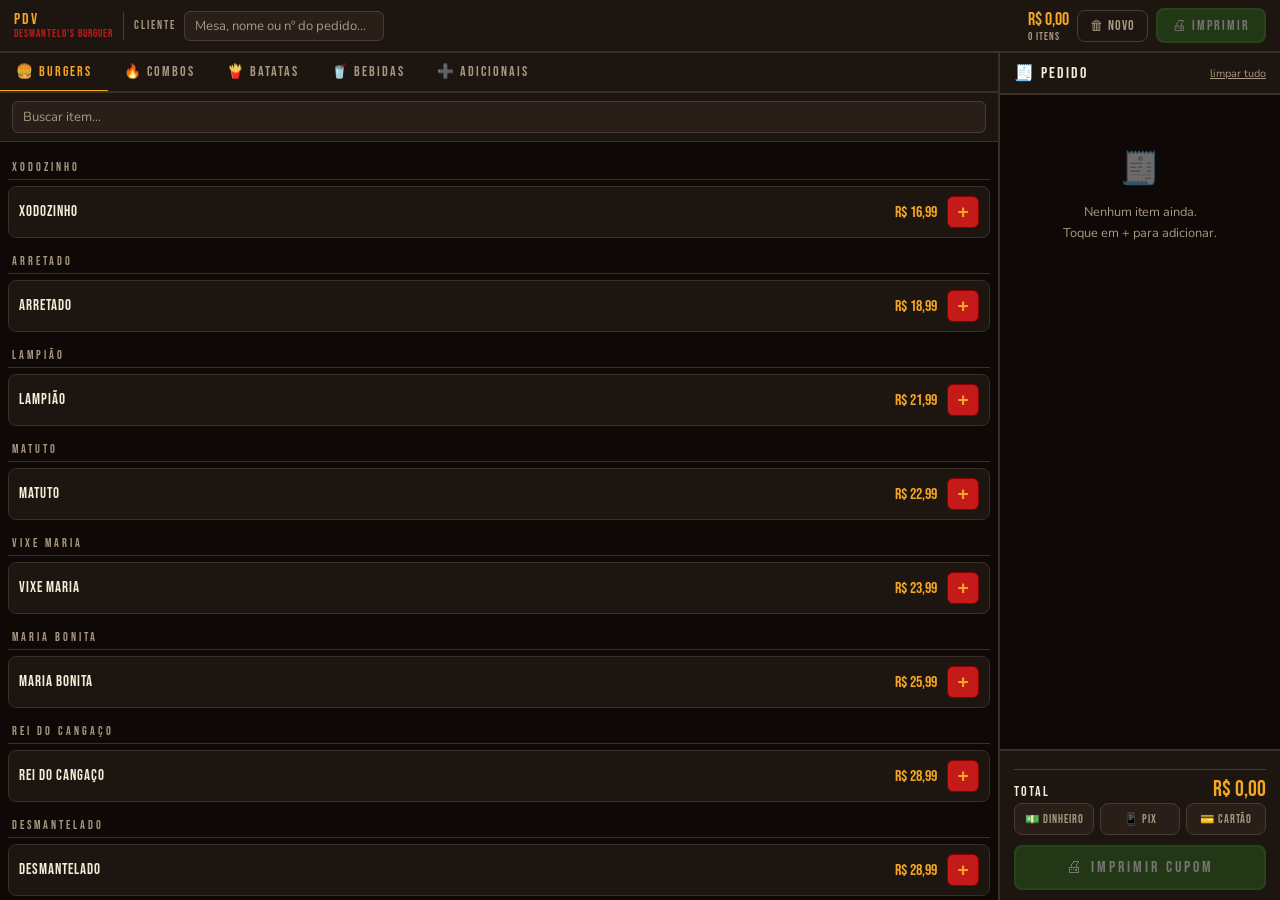
==== commit d38a3418: "Remove Web Bluetooth/ESC-POS do PDV, imprime via diálogo nativo Impressão dependia de parear com uma" ====
--- a/pdv/index.html
+++ b/pdv/index.html
@@ -27,6 +27,7 @@
       --white:#FFFDF7;
       --text:#E8D9C4;--text2:#A89880;
       --radius:8px;
+      --receipt-width:80mm; /* trocar para 58mm se a impressora usada for a de bobina estreita */
     }
 
     *,*::before,*::after{box-sizing:border-box;margin:0;padding:0}
@@ -318,57 +319,31 @@
     .btn-imprimir-footer:hover{background:var(--green2);}
     .btn-imprimir-footer:disabled{opacity:.4;cursor:not-allowed;}
 
-    /* ── OVERLAY DE IMPRESSÃO ── */
-    .print-overlay{
-      position:fixed;inset:0;background:rgba(0,0,0,.8);
-      z-index:200;display:flex;align-items:center;justify-content:center;
-      opacity:0;pointer-events:none;transition:opacity .2s;
-    }
-    .print-overlay.open{opacity:1;pointer-events:all;}
-    .print-modal{
-      background:var(--surface);border:2px solid var(--yellow);
-      border-radius:12px;padding:24px;width:min(360px,92vw);
-      display:flex;flex-direction:column;gap:14px;
-    }
-    .print-modal-title{
-      font-family:'Bebas Neue',cursive;font-size:1.2rem;
-      letter-spacing:2px;color:var(--yellow);text-align:center;
-    }
-    .print-preview{
-      background:var(--black);border:1px solid var(--border2);
-      border-radius:6px;padding:12px;
-      font-family:'Courier New',monospace;font-size:.72rem;
-      color:var(--cream);line-height:1.5;white-space:pre;
-      overflow-x:auto;max-height:260px;overflow-y:auto;
-    }
-    .print-actions{display:flex;gap:8px;}
-    .btn-conectar{
-      flex:1;padding:10px;background:var(--surface2);
-      border:2px solid var(--border2);border-radius:var(--radius);
-      font-family:'Bebas Neue',cursive;font-size:.9rem;
-      letter-spacing:2px;color:var(--text);cursor:pointer;
-      transition:border-color .12s,color .12s;
-    }
-    .btn-conectar:hover{border-color:var(--yellow);color:var(--yellow);}
-    .btn-imprimir-confirm{
-      flex:1;padding:10px;background:var(--green);
-      border:2px solid var(--green2);border-radius:var(--radius);
-      font-family:'Bebas Neue',cursive;font-size:.9rem;
-      letter-spacing:2px;color:#fff;cursor:pointer;
-      transition:background .12s;
-    }
-    .btn-imprimir-confirm:hover{background:var(--green2);}
-    .btn-fechar-modal{
-      background:none;border:none;color:var(--text2);
-      font-size:.7rem;cursor:pointer;text-align:center;
-      text-decoration:underline;font-family:'Nunito',sans-serif;
-    }
-    .status-bt{
-      font-size:.72rem;color:var(--text2);text-align:center;
-      font-family:'Nunito',sans-serif;min-height:16px;
-    }
-    .status-bt.ok{color:#4caf50;}
-    .status-bt.erro{color:var(--red);}
+    /* ── ÁREA DE IMPRESSÃO — invisível na tela, só aparece no @media print ── */
+    #printArea{display:none;}
+    @media print{
+      body > *:not(#printArea){display:none !important;}
+      #printArea{
+        display:block !important;
+        width:var(--receipt-width);
+        font-family:'Courier New',monospace;
+        font-size:11px;white-space:pre-wrap;
+      }
+    }
+
+    /* ── FORMA DE PAGAMENTO ── */
+    .pagamento-row{display:flex;gap:6px;margin-bottom:10px;}
+    .btn-pagamento{
+      flex:1;padding:8px 4px;background:var(--surface2);
+      border:1.5px solid var(--border2);border-radius:var(--radius);
+      font-family:'Bebas Neue',cursive;font-size:.72rem;
+      letter-spacing:1px;color:var(--text2);cursor:pointer;
+      transition:border-color .12s,color .12s,background .12s;
+      -webkit-tap-highlight-color:transparent;
+    }
+    .btn-pagamento.selected{
+      border-color:var(--yellow);color:var(--yellow);background:#2a2010;
+    }
 
     /* ── TOAST ── */
     .toast{
@@ -516,7 +491,7 @@
       <div class="topbar-count" id="topbarCount">0 ITENS</div>
     </div>
     <button class="btn-novo-pedido" onclick="novoPedido()">🗑 NOVO</button>
-    <button class="btn-imprimir" id="btnImprimirTop" onclick="abrirImpressao()" disabled>
+    <button class="btn-imprimir" id="btnImprimirTop" onclick="imprimirCupom()" disabled>
       🖨 IMPRIMIR
     </button>
   </div>
@@ -553,8 +528,13 @@
         <span class="pedido-total-label">TOTAL</span>
         <span class="pedido-total-valor" id="pedidoTotal">R$ 0,00</span>
       </div>
+      <div class="pagamento-row" id="pagamentoRow">
+        <button class="btn-pagamento" data-forma="dinheiro" onclick="selecionarPagamento('dinheiro')">💵 DINHEIRO</button>
+        <button class="btn-pagamento" data-forma="pix" onclick="selecionarPagamento('pix')">📱 PIX</button>
+        <button class="btn-pagamento" data-forma="cartao" onclick="selecionarPagamento('cartao')">💳 CARTÃO</button>
+      </div>
       <button class="btn-imprimir-footer" id="btnImprimirFooter"
-        onclick="abrirImpressao()" disabled>
+        onclick="imprimirCupom()" disabled>
         🖨 IMPRIMIR CUPOM
       </button>
     </div>
@@ -580,19 +560,8 @@
   </div>
 </div>
 
-<!-- OVERLAY IMPRESSÃO -->
-<div class="print-overlay" id="printOverlay">
-  <div class="print-modal">
-    <div class="print-modal-title">🖨 PRÉVIA DO CUPOM</div>
-    <div class="print-preview" id="printPreview"></div>
-    <div class="status-bt" id="statusBt">Impressora não conectada</div>
-    <div class="print-actions">
-      <button class="btn-conectar" onclick="conectarBluetooth()">📶 CONECTAR</button>
-      <button class="btn-imprimir-confirm" onclick="imprimirCupom()">IMPRIMIR</button>
-    </div>
-    <button class="btn-fechar-modal" onclick="fecharImpressao()">cancelar</button>
-  </div>
-</div>
+<!-- ÁREA DE IMPRESSÃO — só fica visível durante a impressão (@media print) -->
+<pre id="printArea"></pre>
 
 <div class="toast" id="toast"></div>
 
@@ -666,8 +635,7 @@
    ═══════════════════════════════════════════ */
 let pedido=[];
 let catAtiva="burgers";
-let btDevice=null;
-let btChar=null;
+let formaPagamento=null;
 
 // estado do drawer de burger
 let drawerBurgerId=null;
@@ -896,8 +864,27 @@
 
 function novoPedido(){
   pedido=[];
+  formaPagamento=null;
   document.getElementById("clienteInput").value="";
+  document.querySelectorAll(".btn-pagamento").forEach(b=>b.classList.remove("selected"));
   renderPedido();
+}
+
+/* ═══════════════════════════════════════════
+   💳  FORMA DE PAGAMENTO
+   ═══════════════════════════════════════════ */
+function selecionarPagamento(forma){
+  formaPagamento=forma;
+  document.querySelectorAll(".btn-pagamento").forEach(b=>{
+    b.classList.toggle("selected",b.dataset.forma===forma);
+  });
+  atualizarBotoesImprimir();
+}
+
+function atualizarBotoesImprimir(){
+  const habilitado=pedido.length>0&&!!formaPagamento;
+  document.getElementById("btnImprimirTop").disabled=!habilitado;
+  document.getElementById("btnImprimirFooter").disabled=!habilitado;
 }
 
 /* ═══════════════════════════════════════════
@@ -908,9 +895,7 @@
   const vazio=document.getElementById("pedidoVazio");
   const total=pedido.reduce((s,i)=>s+i.preco_total,0);
 
-  const temItens=pedido.length>0;
-  document.getElementById("btnImprimirTop").disabled=!temItens;
-  document.getElementById("btnImprimirFooter").disabled=!temItens;
+  atualizarBotoesImprimir();
 
   const qtdTotal=pedido.reduce((s,i)=>s+i.qty,0);
   document.getElementById("topbarTotal").textContent=fmt(total);
@@ -1005,95 +990,18 @@
   const total=pedido.reduce((s,i)=>s+i.preco_total,0);
   c+="---\n";
   c+=`TOTAL  R$ ${fmtN(total)}\n`;
+  const pagLabel={dinheiro:"Dinheiro",pix:"Pix",cartao:"Cartão"}[formaPagamento]||"";
+  if(pagLabel) c+=`Pagamento: ${pagLabel}\n`;
   c+="---\n";
   c+="Obrigado!\n";
   c+="@desmantelosburguer\n";
   return c;
 }
 
-function abrirImpressao(){
-  if(!pedido.length)return;
-  document.getElementById("printPreview").textContent=gerarCupom();
-  document.getElementById("printOverlay").classList.add("open");
-  atualizarStatusBt();
-}
-
-function fecharImpressao(){
-  document.getElementById("printOverlay").classList.remove("open");
-}
-
-function atualizarStatusBt(){
-  const el=document.getElementById("statusBt");
-  if(!navigator.bluetooth){
-    el.textContent="Web Bluetooth não suportado neste navegador.";
-    el.className="status-bt erro";
-  } else if(btChar){
-    el.textContent="✓ Impressora conectada — pronta para imprimir.";
-    el.className="status-bt ok";
-  } else {
-    el.textContent="Impressora não conectada. Clique em Conectar.";
-    el.className="status-bt";
-  }
-}
-
-async function conectarBluetooth(){
-  const el=document.getElementById("statusBt");
-  if(!navigator.bluetooth){
-    el.textContent="Web Bluetooth não suportado. Use Chrome no Android.";
-    el.className="status-bt erro";
-    return;
-  }
-  try {
-    el.textContent="Buscando impressora…";
-    el.className="status-bt";
-    btDevice=await navigator.bluetooth.requestDevice({
-      acceptAllDevices:true,
-      optionalServices:["000018f0-0000-1000-8000-00805f9b34fb"]
-    });
-    const server=await btDevice.gatt.connect();
-    const service=await server.getPrimaryService("000018f0-0000-1000-8000-00805f9b34fb");
-    btChar=await service.getCharacteristic("00002af1-0000-1000-8000-00805f9b34fb");
-    el.textContent=`✓ Conectado: ${btDevice.name||"Impressora"}`;
-    el.className="status-bt ok";
-  } catch(e){
-    el.textContent=`Erro: ${e.message}`;
-    el.className="status-bt erro";
-    btChar=null;
-  }
-}
-
-async function imprimirCupom(){
-  const cupom=gerarCupom();
-  if(!btChar){
-    // fallback: impressão pelo navegador
-    const win=window.open("","_blank","width=400,height=600");
-    win.document.write(`<pre style="font-family:monospace;font-size:12px;padding:10px">${cupom}</pre>`);
-    win.document.close();
-    win.print();
-    fecharImpressao();
-    return;
-  }
-  try {
-    const encoder=new TextEncoder();
-    // ESC/POS: init + texto + corte parcial
-    const init=new Uint8Array([0x1B,0x40]);          // ESC @  (inicializa)
-    const cut =new Uint8Array([0x1D,0x56,0x01]);      // GS V 1 (corte parcial)
-    const texto=encoder.encode(cupom+"\n\n\n");
-    const payload=new Uint8Array(init.length+texto.length+cut.length);
-    payload.set(init,0);
-    payload.set(texto,init.length);
-    payload.set(cut,init.length+texto.length);
-    // envia em chunks de 512 bytes (limite BLE)
-    const CHUNK=512;
-    for(let i=0;i<payload.length;i+=CHUNK){
-      await btChar.writeValueWithoutResponse(payload.slice(i,i+CHUNK));
-    }
-    fecharImpressao();
-    showToast("Cupom enviado para a impressora ✓");
-  } catch(e){
-    document.getElementById("statusBt").textContent=`Erro ao imprimir: ${e.message}`;
-    document.getElementById("statusBt").className="status-bt erro";
-  }
+function imprimirCupom(){
+  if(!pedido.length||!formaPagamento)return;
+  document.getElementById("printArea").textContent=gerarCupom();
+  window.print();
 }
 
 /* ═══════════════════════════════════════════
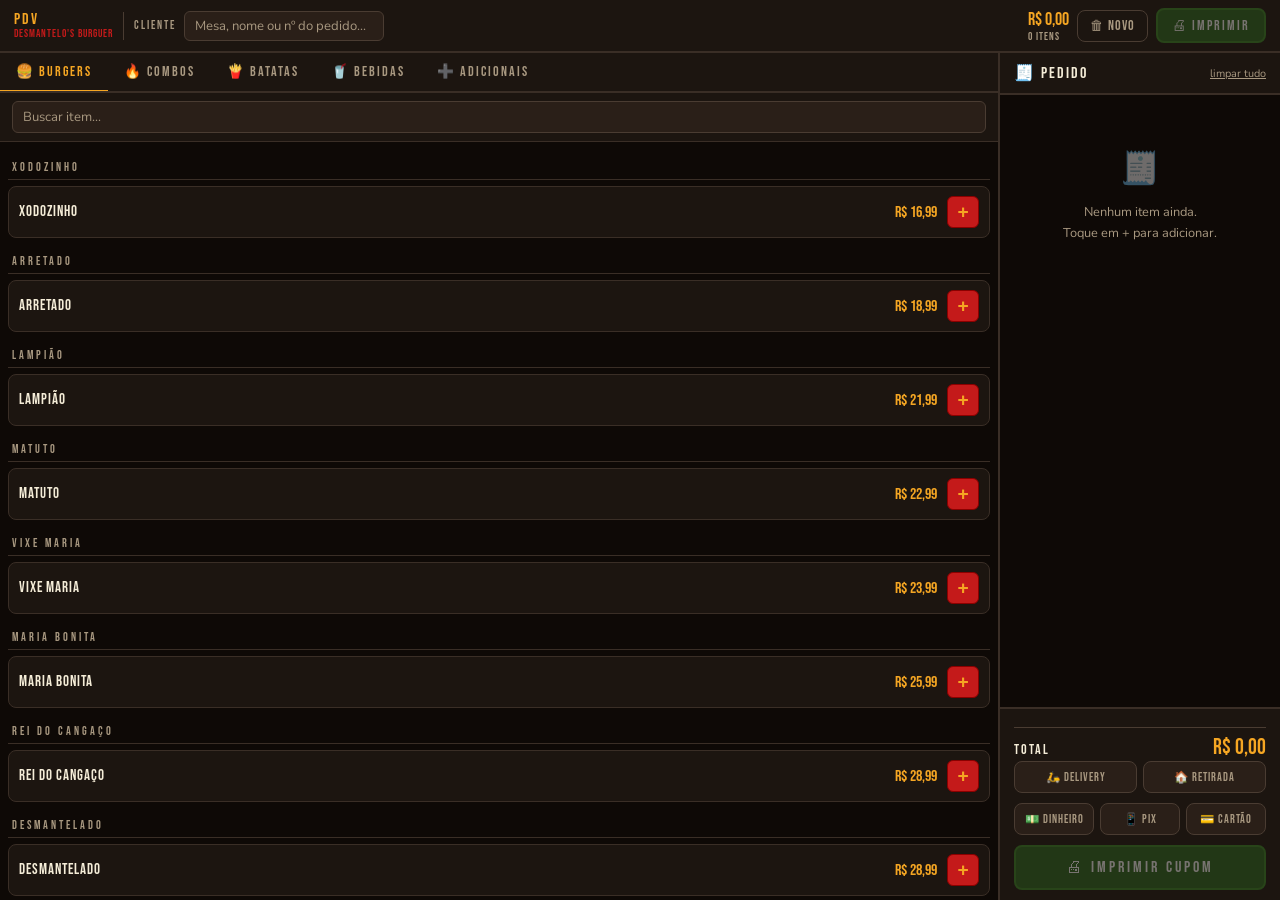
==== commit 365e6679: "Adiciona delivery/retirada e forma de pagamento ao pedido Sugestão do atendimento: perguntar deliver" ====
--- a/pdv/index.html
+++ b/pdv/index.html
@@ -332,8 +332,8 @@
     }
 
     /* ── FORMA DE PAGAMENTO ── */
-    .pagamento-row{display:flex;gap:6px;margin-bottom:10px;}
-    .btn-pagamento{
+    .pill-row{display:flex;gap:6px;margin-bottom:10px;}
+    .btn-pill{
       flex:1;padding:8px 4px;background:var(--surface2);
       border:1.5px solid var(--border2);border-radius:var(--radius);
       font-family:'Bebas Neue',cursive;font-size:.72rem;
@@ -341,7 +341,7 @@
       transition:border-color .12s,color .12s,background .12s;
       -webkit-tap-highlight-color:transparent;
     }
-    .btn-pagamento.selected{
+    .btn-pill.selected{
       border-color:var(--yellow);color:var(--yellow);background:#2a2010;
     }
 
@@ -461,6 +461,7 @@
     }
     .btn-pdv-confirmar:hover{background:var(--red-dark);}
     .btn-pdv-confirmar:active{transform:translate(2px,2px);box-shadow:1px 1px 0 rgba(0,0,0,.4);}
+    .btn-pdv-confirmar:disabled{opacity:.4;cursor:not-allowed;}
     @media(max-width:600px){
       body{overflow:auto;}
       .layout{flex-direction:column;overflow:visible;}
@@ -528,10 +529,14 @@
         <span class="pedido-total-label">TOTAL</span>
         <span class="pedido-total-valor" id="pedidoTotal">R$ 0,00</span>
       </div>
-      <div class="pagamento-row" id="pagamentoRow">
-        <button class="btn-pagamento" data-forma="dinheiro" onclick="selecionarPagamento('dinheiro')">💵 DINHEIRO</button>
-        <button class="btn-pagamento" data-forma="pix" onclick="selecionarPagamento('pix')">📱 PIX</button>
-        <button class="btn-pagamento" data-forma="cartao" onclick="selecionarPagamento('cartao')">💳 CARTÃO</button>
+      <div class="pill-row" id="entregaRow">
+        <button class="btn-pill" data-valor="delivery" onclick="selecionarEntrega('delivery')">🛵 DELIVERY</button>
+        <button class="btn-pill" data-valor="retirada" onclick="selecionarEntrega('retirada')">🏠 RETIRADA</button>
+      </div>
+      <div class="pill-row" id="pagamentoRow">
+        <button class="btn-pill" data-forma="dinheiro" onclick="selecionarPagamento('dinheiro')">💵 DINHEIRO</button>
+        <button class="btn-pill" data-forma="pix" onclick="selecionarPagamento('pix')">📱 PIX</button>
+        <button class="btn-pill" data-forma="cartao" onclick="selecionarPagamento('cartao')">💳 CARTÃO</button>
       </div>
       <button class="btn-imprimir-footer" id="btnImprimirFooter"
         onclick="imprimirCupom()" disabled>
@@ -556,7 +561,7 @@
       <span class="pdv-total-label">TOTAL DO ITEM</span>
       <span class="pdv-total-val" id="pdvTotalItem">R$ 0,00</span>
     </div>
-    <button class="btn-pdv-confirmar" onclick="confirmarBurger()">🔥 ADICIONAR</button>
+    <button class="btn-pdv-confirmar" id="btnPdvConfirmar" onclick="confirmarDrawerAtivo()" disabled>🔥 ADICIONAR</button>
   </div>
 </div>
 
@@ -624,7 +629,7 @@
       _burger:b
     }))
   },
-  {id:"combos",   label:"🔥 COMBOS",   itens:()=>COMBOS.map(c=>({id:c.id,nome:c.nome,preco:c.preco,detalhe:c.detalhe}))},
+  {id:"combos",   label:"🔥 COMBOS",   itens:()=>COMBOS.map(c=>({id:c.id,nome:c.nome,preco:c.preco,detalhe:c.detalhe,_combo:c}))},
   {id:"batatas",  label:"🍟 BATATAS",  itens:()=>BATATAS.map(b=>({id:b.id,nome:b.nome,preco:b.preco,detalhe:b.detalhe}))},
   {id:"bebidas",  label:"🥤 BEBIDAS",  itens:()=>BEBIDAS.map(b=>({id:b.id,nome:b.nome,preco:b.preco,detalhe:""}))},
   {id:"adicionais",label:"➕ ADICIONAIS",itens:()=>ADICIONAIS.map(a=>({id:`add-${a.id}`,nome:a.nome,preco:a.preco,detalhe:"Adicional avulso"}))},
@@ -636,11 +641,22 @@
 let pedido=[];
 let catAtiva="burgers";
 let formaPagamento=null;
-
-// estado do drawer de burger
+let entregaTipo=null;
+
+const PONTOS=[
+  {id:"mal-passada", label:"Mal passada"},
+  {id:"ao-ponto",    label:"Ao ponto"},
+  {id:"bem-passada", label:"Bem passada"},
+];
+
+// estado do drawer (compartilhado entre burger e combo)
+let drawerMode="burger"; // "burger" | "combo"
 let drawerBurgerId=null;
 let drawerTierIdx=0;
 let drawerAdds=new Set();
+let drawerPonto=null;
+let drawerComboId=null;
+let drawerComboPonto=null;
 
 /* ═══════════════════════════════════════════
    🖼️  RENDER
@@ -699,14 +715,16 @@
 function criarItemEl(item){
   const div=document.createElement("div");
   div.className="produto-item";
-  // burgers abrem drawer; demais adicionam direto
+  // burgers e combos abrem drawer (precisam de ponto da carne); demais adicionam direto
   const onclick=item._burger
     ?`abrirDrawerBurger(${item._burger.id})`
-    :`adicionarItem(${JSON.stringify(item)})`;
+    :item._combo
+      ?`abrirDrawerCombo('${item._combo.id}')`
+      :`adicionarItem(${JSON.stringify(item)})`;
   div.innerHTML=`
     <div class="produto-info">
       <div class="produto-nome">${item.nome}</div>
-      ${item.detalhe&&!item._burger?`<div class="produto-detalhe">${item.detalhe}</div>`:""}
+      ${item.detalhe&&!item._burger&&!item._combo?`<div class="produto-detalhe">${item.detalhe}</div>`:""}
     </div>
     <div class="produto-preco">${fmt(item.preco)}</div>
     <button class="btn-add-item" onclick="${onclick}">+</button>`;
@@ -719,9 +737,11 @@
    🍔  DRAWER DE BURGER
    ═══════════════════════════════════════════ */
 function abrirDrawerBurger(bid){
+  drawerMode="burger";
   drawerBurgerId=bid;
   drawerTierIdx=0;
   drawerAdds=new Set();
+  drawerPonto=null;
   const b=CARDAPIO.find(x=>x.id===bid);
   document.getElementById("pdvDrawerNome").textContent=b.nome;
 
@@ -740,6 +760,14 @@
           <div class="pdv-tier-radio"></div>
           <span class="pdv-tier-label">${t.label}</span>
           <span class="pdv-tier-preco">R$&nbsp;${fmtN(t.preco)}</span>
+        </div>`).join("")}
+    </div>
+    <div class="pdv-section-label">PONTO DA CARNE</div>
+    <div class="pdv-tier-row" id="pdvPontoRow">
+      ${PONTOS.map(p=>`
+        <div class="pdv-tier-opt" id="pdvPonto-${p.id}" onclick="selecionarPonto('${p.id}')">
+          <div class="pdv-tier-radio"></div>
+          <span class="pdv-tier-label">${p.label}</span>
         </div>`).join("")}
     </div>
     <div class="pdv-section-label">ADICIONAIS</div>
@@ -753,13 +781,22 @@
     </div>
     <div class="pdv-section-label">OBSERVAÇÃO</div>
     <textarea class="pdv-obs-input" id="pdvObs" rows="2"
-      placeholder="Ex: sem cebola, bem passado…"></textarea>
+      placeholder="Ex: sem cebola…"></textarea>
     <div style="height:8px"></div>`;
 
   atualizarTotalDrawer();
+  document.getElementById("btnPdvConfirmar").disabled=true;
   document.getElementById("pdvDrawer").classList.add("open");
   document.getElementById("pdvOverlay").classList.add("open");
   document.body.style.overflow="hidden";
+}
+
+function selecionarPonto(pid){
+  drawerPonto=pid;
+  PONTOS.forEach(p=>{
+    document.getElementById(`pdvPonto-${p.id}`)?.classList.toggle("selected",p.id===pid);
+  });
+  document.getElementById("btnPdvConfirmar").disabled=false;
 }
 
 function fecharDrawerBurger(){
@@ -801,7 +838,8 @@
   const adds=ADICIONAIS.filter(a=>drawerAdds.has(a.id));
   const addsTotal=adds.reduce((s,a)=>s+a.preco,0);
   const obs=document.getElementById("pdvObs")?.value.trim()||"";
-  const tier=tierLabels[drawerTierIdx];
+  const pontoLabel=PONTOS.find(p=>p.id===drawerPonto).label;
+  const tier=`${tierLabels[drawerTierIdx]} · Ponto: ${pontoLabel}`;
   const preco=tierPrecos[drawerTierIdx]+addsTotal;
 
   pedido.push({
@@ -820,6 +858,74 @@
   fecharDrawerBurger();
   renderPedido();
   showToast(`${b.nome} adicionado ✓`);
+}
+
+function confirmarDrawerAtivo(){
+  drawerMode==="combo" ? confirmarCombo() : confirmarBurger();
+}
+
+/* ═══════════════════════════════════════════
+   🔥  DRAWER DE COMBO (reaproveita o drawer do burger)
+   ═══════════════════════════════════════════ */
+function abrirDrawerCombo(cid){
+  drawerMode="combo";
+  drawerComboId=cid;
+  drawerComboPonto=null;
+  const c=COMBOS.find(x=>x.id===cid);
+  document.getElementById("pdvDrawerNome").textContent=c.nome;
+
+  document.getElementById("pdvDrawerBody").innerHTML=`
+    <div class="pdv-section-label">COMPOSIÇÃO</div>
+    <div style="font-size:.8rem;color:var(--text2);margin-bottom:10px;">${c.detalhe}</div>
+    <div class="pdv-section-label">PONTO DA CARNE</div>
+    <div class="pdv-tier-row" id="pdvComboPontoRow">
+      ${PONTOS.map(p=>`
+        <div class="pdv-tier-opt" id="pdvComboPonto-${p.id}" onclick="selecionarPontoCombo('${p.id}')">
+          <div class="pdv-tier-radio"></div>
+          <span class="pdv-tier-label">${p.label}</span>
+        </div>`).join("")}
+    </div>
+    <div class="pdv-section-label">OBSERVAÇÃO</div>
+    <textarea class="pdv-obs-input" id="pdvComboObs" rows="2"
+      placeholder="Ex: dividir o ponto entre as unidades…"></textarea>
+    <div style="height:8px"></div>`;
+
+  document.getElementById("pdvTotalItem").textContent=fmt(c.preco);
+  document.getElementById("btnPdvConfirmar").disabled=true;
+  document.getElementById("pdvDrawer").classList.add("open");
+  document.getElementById("pdvOverlay").classList.add("open");
+  document.body.style.overflow="hidden";
+}
+
+function selecionarPontoCombo(pid){
+  drawerComboPonto=pid;
+  PONTOS.forEach(p=>{
+    document.getElementById(`pdvComboPonto-${p.id}`)?.classList.toggle("selected",p.id===pid);
+  });
+  document.getElementById("btnPdvConfirmar").disabled=false;
+}
+
+function confirmarCombo(){
+  const c=COMBOS.find(x=>x.id===drawerComboId);
+  const pontoLabel=PONTOS.find(p=>p.id===drawerComboPonto).label;
+  const obs=document.getElementById("pdvComboObs")?.value.trim()||"";
+
+  pedido.push({
+    uid:Date.now()+Math.random(),
+    id:c.id,
+    nome:c.nome,
+    detalhe:c.detalhe,
+    ponto:pontoLabel,
+    obs,
+    preco:c.preco,
+    preco_total:c.preco,
+    qty:1,
+    _tipo:"combo"
+  });
+
+  fecharDrawerBurger();
+  renderPedido();
+  showToast(`${c.nome} adicionado ✓`);
 }
 
 /* ═══════════════════════════════════════════
@@ -865,9 +971,21 @@
 function novoPedido(){
   pedido=[];
   formaPagamento=null;
+  entregaTipo=null;
   document.getElementById("clienteInput").value="";
-  document.querySelectorAll(".btn-pagamento").forEach(b=>b.classList.remove("selected"));
+  document.querySelectorAll(".btn-pill").forEach(b=>b.classList.remove("selected"));
   renderPedido();
+}
+
+/* ═══════════════════════════════════════════
+   🛵  ENTREGA
+   ═══════════════════════════════════════════ */
+function selecionarEntrega(valor){
+  entregaTipo=valor;
+  document.querySelectorAll("#entregaRow .btn-pill").forEach(b=>{
+    b.classList.toggle("selected",b.dataset.valor===valor);
+  });
+  atualizarBotoesImprimir();
 }
 
 /* ═══════════════════════════════════════════
@@ -875,14 +993,14 @@
    ═══════════════════════════════════════════ */
 function selecionarPagamento(forma){
   formaPagamento=forma;
-  document.querySelectorAll(".btn-pagamento").forEach(b=>{
+  document.querySelectorAll("#pagamentoRow .btn-pill").forEach(b=>{
     b.classList.toggle("selected",b.dataset.forma===forma);
   });
   atualizarBotoesImprimir();
 }
 
 function atualizarBotoesImprimir(){
-  const habilitado=pedido.length>0&&!!formaPagamento;
+  const habilitado=pedido.length>0&&!!formaPagamento&&!!entregaTipo;
   document.getElementById("btnImprimirTop").disabled=!habilitado;
   document.getElementById("btnImprimirFooter").disabled=!habilitado;
 }
@@ -915,10 +1033,12 @@
   pedido.forEach(item=>{
     const div=document.createElement("div");
     div.className="pedido-item";
-    // linha de detalhe: tier para burgers, detalhe para outros
+    // linha de detalhe: tier para burgers, composição+ponto para combos, detalhe simples para o resto
     const detalheHtml=item._tipo==="burger"
       ?`<div class="pedido-item-detalhe">${item.tier}${item.adds?.length?" · +"+item.adds.map(a=>a.nome).join(", "):""}${item.obs?" · "+item.obs:""}</div>`
-      :item.detalhe?`<div class="pedido-item-detalhe">${item.detalhe}</div>`:"";
+      :item._tipo==="combo"
+        ?`<div class="pedido-item-detalhe">${item.detalhe} · Ponto: ${item.ponto}${item.obs?" · "+item.obs:""}</div>`
+        :item.detalhe?`<div class="pedido-item-detalhe">${item.detalhe}</div>`:"";
     div.innerHTML=`
       <div class="pedido-item-info">
         <div class="pedido-item-nome">${item.nome}${item.qty>1?` ×${item.qty}`:""}</div>
@@ -970,6 +1090,8 @@
   c+="---\n";
   c+=`${dia}  ${hora}\n`;
   if(cliente) c+=`Cliente: ${cliente}\n`;
+  const entregaLabel={delivery:"Delivery",retirada:"Retirada"}[entregaTipo]||"";
+  if(entregaLabel) c+=`Entrega: ${entregaLabel}\n`;
   c+="---\n";
 
   pedido.forEach((i,n)=>{
@@ -981,9 +1103,15 @@
       if(i.adds?.length) c+=`  + ${i.adds.map(a=>a.nome).join(", ")}\n`;
       // observação
       if(i.obs) c+=`  Obs: ${i.obs}\n`;
+    } else if(i._tipo==="combo"){
+      // combo tem burger na composição — cozinha precisa saber o quê preparar e o ponto
+      c+=`${qtd}${i.nome}  R$ ${fmtN(i.preco_total)}\n`;
+      c+=`  ${i.detalhe}\n`;
+      c+=`  Ponto: ${i.ponto}\n`;
+      if(i.obs) c+=`  Obs: ${i.obs}\n`;
     } else {
       c+=`${qtd}${i.nome}  R$ ${fmtN(i.preco_total)}\n`;
-      // remove detalhe do cupom para não-burgers (desnecessário na cozinha)
+      // remove detalhe do cupom para não-burgers/combos (desnecessário na cozinha)
     }
   });
 
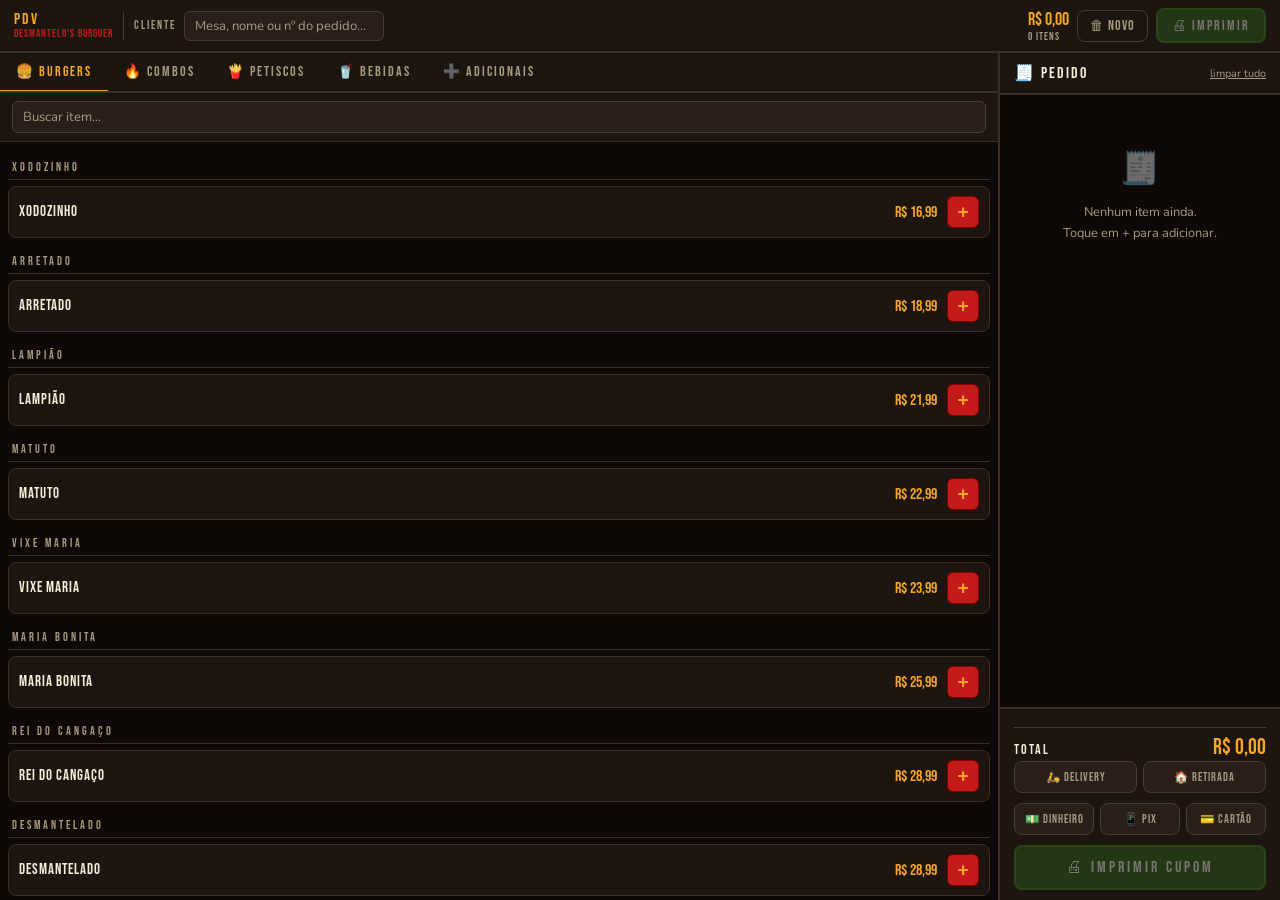
==== commit f27a6139: "Imprime segunda via do cupom para a cozinha, sem preço/pagamento Cupom do PDV agora sai em duas vias" ====
--- a/pdv/index.html
+++ b/pdv/index.html
@@ -15,462 +15,7 @@
   <noscript><link rel="stylesheet"
     href="https://fonts.googleapis.com/css2?family=Bebas+Neue&family=Nunito:wght@600;800&display=swap"/></noscript>
 
-  <style>
-    /* ── TOKENS ── */
-    :root{
-      --red:#C41A1A;--red-dark:#8B0000;
-      --yellow:#F5A623;--gold:#D4880A;
-      --black:#0E0906;--surface:#1C1510;--surface2:#2A1F18;
-      --border:#3A2E26;--border2:#4A3C32;
-      --cream:#F5EDD8;--cream2:#EDE0C4;
-      --green:#2d6a1f;--green2:#3a8a28;
-      --white:#FFFDF7;
-      --text:#E8D9C4;--text2:#A89880;
-      --radius:8px;
-      --receipt-width:80mm; /* trocar para 58mm se a impressora usada for a de bobina estreita */
-    }
-
-    *,*::before,*::after{box-sizing:border-box;margin:0;padding:0}
-    html{height:100%;-webkit-text-size-adjust:100%}
-    body{
-      font-family:'Nunito',system-ui,sans-serif;
-      background:var(--black);color:var(--text);
-      height:100%;overflow:hidden;
-      display:flex;flex-direction:column;
-    }
-
-    /* ── TOPBAR ── */
-    .topbar{
-      background:var(--surface);
-      border-bottom:2px solid var(--border);
-      padding:8px 14px;
-      display:flex;align-items:center;gap:10px;
-      flex-shrink:0;
-    }
-    .topbar-logo{
-      font-family:'Bebas Neue',cursive;
-      font-size:1rem;letter-spacing:2px;
-      color:var(--yellow);line-height:1;
-    }
-    .topbar-logo span{color:var(--red);font-size:.7rem;display:block;letter-spacing:1px;}
-    .topbar-divider{width:1px;height:28px;background:var(--border2);flex-shrink:0;}
-    .cliente-wrap{flex:1;display:flex;align-items:center;gap:8px;}
-    .cliente-label{
-      font-family:'Bebas Neue',cursive;font-size:.75rem;
-      letter-spacing:2px;color:var(--text2);white-space:nowrap;
-    }
-    .cliente-input{
-      flex:1;max-width:200px;
-      background:var(--surface2);border:1.5px solid var(--border2);
-      border-radius:6px;padding:5px 10px;
-      font-family:'Nunito',sans-serif;font-size:.82rem;
-      color:var(--text);outline:none;
-      transition:border-color .12s;
-    }
-    .cliente-input::placeholder{color:var(--text2);}
-    .cliente-input:focus{border-color:var(--yellow);}
-    .topbar-right{display:flex;align-items:center;gap:8px;flex-shrink:0;}
-    .topbar-total{
-      font-family:'Bebas Neue',cursive;font-size:1.1rem;
-      color:var(--yellow);white-space:nowrap;
-    }
-    .topbar-count{
-      font-family:'Bebas Neue',cursive;font-size:.7rem;
-      color:var(--text2);letter-spacing:1px;
-    }
-    .btn-imprimir{
-      background:var(--green);color:#fff;
-      border:2px solid var(--green2);border-radius:var(--radius);
-      padding:7px 14px;font-family:'Bebas Neue',cursive;
-      font-size:.9rem;letter-spacing:2px;cursor:pointer;
-      white-space:nowrap;
-      -webkit-tap-highlight-color:transparent;
-      transition:background .12s,opacity .12s;
-    }
-    .btn-imprimir:hover{background:var(--green2);}
-    .btn-imprimir:disabled{opacity:.4;cursor:not-allowed;}
-    .btn-imprimir:active{opacity:.8;}
-    .btn-novo-pedido{
-      background:none;border:1.5px solid var(--border2);
-      border-radius:var(--radius);padding:7px 12px;
-      font-family:'Bebas Neue',cursive;font-size:.85rem;
-      letter-spacing:1px;color:var(--text2);cursor:pointer;
-      -webkit-tap-highlight-color:transparent;
-      transition:border-color .12s,color .12s;
-    }
-    .btn-novo-pedido:hover{border-color:var(--red);color:var(--red);}
-
-    /* ── LAYOUT ── */
-    .layout{
-      flex:1;display:flex;overflow:hidden;
-      min-height:0;
-    }
-
-    /* ── PAINEL ESQUERDO — PRODUTOS ── */
-    .produtos-panel{
-      flex:1;display:flex;flex-direction:column;
-      overflow:hidden;border-right:2px solid var(--border);
-    }
-
-    /* abas de categoria */
-    .cat-tabs{
-      display:flex;overflow-x:auto;scrollbar-width:none;
-      background:var(--surface);border-bottom:2px solid var(--border);
-      flex-shrink:0;
-    }
-    .cat-tabs::-webkit-scrollbar{display:none;}
-    .cat-tab{
-      flex-shrink:0;background:none;border:none;
-      font-family:'Bebas Neue',cursive;font-size:.85rem;
-      letter-spacing:2px;color:var(--text2);
-      padding:10px 16px;cursor:pointer;
-      border-bottom:3px solid transparent;margin-bottom:-2px;
-      -webkit-tap-highlight-color:transparent;
-      transition:color .12s,border-color .12s;
-    }
-    .cat-tab.active,.cat-tab:hover{color:var(--yellow);border-bottom-color:var(--yellow);}
-
-    /* busca rápida */
-    .search-bar{
-      padding:8px 12px;background:var(--surface);
-      border-bottom:1px solid var(--border);flex-shrink:0;
-    }
-    .search-input{
-      width:100%;background:var(--surface2);
-      border:1.5px solid var(--border2);border-radius:6px;
-      padding:6px 10px;font-family:'Nunito',sans-serif;
-      font-size:.82rem;color:var(--text);outline:none;
-      transition:border-color .12s;
-    }
-    .search-input::placeholder{color:var(--text2);}
-    .search-input:focus{border-color:var(--yellow);}
-
-    /* lista de produtos */
-    .produtos-list{
-      flex:1;overflow-y:auto;padding:8px;
-      scrollbar-width:thin;scrollbar-color:var(--border2) transparent;
-    }
-    .produtos-list::-webkit-scrollbar{width:4px;}
-    .produtos-list::-webkit-scrollbar-thumb{background:var(--border2);border-radius:2px;}
-
-    /* item de produto */
-    .produto-item{
-      display:flex;align-items:center;gap:10px;
-      padding:9px 10px;border-radius:var(--radius);
-      border:1.5px solid var(--border);
-      background:var(--surface);
-      margin-bottom:6px;
-      transition:border-color .1s,background .1s;
-    }
-    .produto-item:hover{border-color:var(--border2);background:var(--surface2);}
-    .produto-info{flex:1;min-width:0;}
-    .produto-nome{
-      font-family:'Bebas Neue',cursive;font-size:.95rem;
-      letter-spacing:1px;color:var(--cream);line-height:1;
-    }
-    .produto-detalhe{
-      font-size:.7rem;color:var(--text2);
-      margin-top:2px;line-height:1.3;
-      white-space:nowrap;overflow:hidden;text-overflow:ellipsis;
-    }
-    .produto-preco{
-      font-family:'Bebas Neue',cursive;font-size:1rem;
-      color:var(--yellow);white-space:nowrap;flex-shrink:0;
-    }
-    .btn-add-item{
-      background:var(--red);color:var(--yellow);
-      border:1.5px solid var(--red-dark);border-radius:6px;
-      width:32px;height:32px;font-size:1.2rem;font-weight:800;
-      cursor:pointer;flex-shrink:0;
-      display:flex;align-items:center;justify-content:center;
-      -webkit-tap-highlight-color:transparent;
-      transition:background .1s,transform .08s;
-    }
-    .btn-add-item:hover{background:var(--red-dark);}
-    .btn-add-item:active{transform:scale(.9);}
-
-    /* sub-header de categoria */
-    .cat-label{
-      font-family:'Bebas Neue',cursive;font-size:.75rem;
-      letter-spacing:3px;color:var(--text2);
-      padding:10px 4px 4px;
-      border-bottom:1px solid var(--border);
-      margin-bottom:6px;
-    }
-
-    /* ── PAINEL DIREITO — PEDIDO ── */
-    .pedido-panel{
-      width:280px;flex-shrink:0;
-      display:flex;flex-direction:column;
-      overflow:hidden;
-    }
-
-    .pedido-header{
-      padding:10px 14px;
-      background:var(--surface);
-      border-bottom:2px solid var(--border);
-      flex-shrink:0;
-      display:flex;align-items:center;justify-content:space-between;
-    }
-    .pedido-title{
-      font-family:'Bebas Neue',cursive;font-size:1rem;
-      letter-spacing:2px;color:var(--cream);
-    }
-    .btn-limpar-pedido{
-      background:none;border:none;color:var(--text2);
-      font-size:.68rem;cursor:pointer;text-decoration:underline;
-      font-family:'Nunito',sans-serif;
-      -webkit-tap-highlight-color:transparent;
-    }
-    .btn-limpar-pedido:hover{color:var(--red);}
-
-    .pedido-items{
-      flex:1;overflow-y:auto;padding:8px;
-      scrollbar-width:thin;scrollbar-color:var(--border2) transparent;
-    }
-    .pedido-items::-webkit-scrollbar{width:4px;}
-    .pedido-items::-webkit-scrollbar-thumb{background:var(--border2);border-radius:2px;}
-
-    .pedido-vazio{
-      text-align:center;padding:40px 20px;
-      color:var(--text2);font-size:.8rem;line-height:1.6;
-    }
-    .pedido-vazio-icon{font-size:2rem;margin-bottom:8px;display:block;opacity:.4;}
-
-    /* item no pedido */
-    .pedido-item{
-      display:flex;align-items:flex-start;gap:8px;
-      padding:8px 0;
-      border-bottom:1px solid var(--border);
-    }
-    .pedido-item:last-child{border-bottom:none;}
-    .pedido-item-info{flex:1;min-width:0;}
-    .pedido-item-nome{
-      font-family:'Bebas Neue',cursive;font-size:.88rem;
-      letter-spacing:1px;color:var(--cream);line-height:1;
-    }
-    .pedido-item-detalhe{
-      font-size:.68rem;color:var(--text2);margin-top:2px;line-height:1.3;
-    }
-    .pedido-item-preco{
-      font-family:'Bebas Neue',cursive;font-size:.88rem;
-      color:var(--yellow);white-space:nowrap;flex-shrink:0;
-    }
-    .btn-rem{
-      background:none;border:none;color:var(--border2);
-      font-size:.8rem;cursor:pointer;padding:0;flex-shrink:0;
-      -webkit-tap-highlight-color:transparent;
-      transition:color .1s;line-height:1;margin-top:2px;
-    }
-    .btn-rem:hover{color:var(--red);}
-
-    /* qty control inline no pedido */
-    .qty-ctrl{
-      display:flex;align-items:center;gap:4px;margin-top:4px;
-    }
-    .btn-qty{
-      background:var(--surface2);border:1px solid var(--border2);
-      border-radius:4px;width:22px;height:22px;
-      font-size:.85rem;font-weight:800;
-      color:var(--text);cursor:pointer;
-      display:flex;align-items:center;justify-content:center;
-      -webkit-tap-highlight-color:transparent;
-      transition:background .1s;
-    }
-    .btn-qty:hover{background:var(--border2);}
-    .qty-num{
-      font-family:'Bebas Neue',cursive;font-size:.9rem;
-      color:var(--cream);min-width:18px;text-align:center;
-    }
-
-    /* footer do pedido */
-    .pedido-footer{
-      padding:10px 14px;
-      background:var(--surface);
-      border-top:2px solid var(--border);
-      flex-shrink:0;
-    }
-    .pedido-subtotais{margin-bottom:8px;}
-    .pedido-linha{
-      display:flex;justify-content:space-between;
-      font-size:.75rem;color:var(--text2);margin-bottom:3px;
-    }
-    .pedido-total-linha{
-      display:flex;justify-content:space-between;
-      align-items:baseline;
-      border-top:1px solid var(--border2);padding-top:6px;margin-top:4px;
-    }
-    .pedido-total-label{
-      font-family:'Bebas Neue',cursive;font-size:.9rem;
-      letter-spacing:2px;color:var(--cream);
-    }
-    .pedido-total-valor{
-      font-family:'Bebas Neue',cursive;font-size:1.4rem;color:var(--yellow);
-    }
-    .btn-imprimir-footer{
-      display:block;width:100%;margin-top:10px;
-      padding:11px;background:var(--green);color:#fff;
-      border:2px solid var(--green2);border-radius:var(--radius);
-      font-family:'Bebas Neue',cursive;font-size:1rem;
-      letter-spacing:3px;cursor:pointer;
-      transition:background .12s,opacity .12s;
-      -webkit-tap-highlight-color:transparent;
-    }
-    .btn-imprimir-footer:hover{background:var(--green2);}
-    .btn-imprimir-footer:disabled{opacity:.4;cursor:not-allowed;}
-
-    /* ── ÁREA DE IMPRESSÃO — invisível na tela, só aparece no @media print ── */
-    #printArea{display:none;}
-    @media print{
-      body > *:not(#printArea){display:none !important;}
-      #printArea{
-        display:block !important;
-        width:var(--receipt-width);
-        font-family:'Courier New',monospace;
-        font-size:11px;white-space:pre-wrap;
-      }
-    }
-
-    /* ── FORMA DE PAGAMENTO ── */
-    .pill-row{display:flex;gap:6px;margin-bottom:10px;}
-    .btn-pill{
-      flex:1;padding:8px 4px;background:var(--surface2);
-      border:1.5px solid var(--border2);border-radius:var(--radius);
-      font-family:'Bebas Neue',cursive;font-size:.72rem;
-      letter-spacing:1px;color:var(--text2);cursor:pointer;
-      transition:border-color .12s,color .12s,background .12s;
-      -webkit-tap-highlight-color:transparent;
-    }
-    .btn-pill.selected{
-      border-color:var(--yellow);color:var(--yellow);background:#2a2010;
-    }
-
-    /* ── TOAST ── */
-    .toast{
-      position:fixed;bottom:80px;left:50%;
-      transform:translateX(-50%) translateY(20px);
-      background:var(--surface2);color:var(--yellow);
-      border:1.5px solid var(--border2);
-      padding:7px 16px;border-radius:20px;
-      font-family:'Bebas Neue',cursive;font-size:.85rem;letter-spacing:1px;
-      z-index:300;white-space:nowrap;pointer-events:none;opacity:0;
-      transition:opacity .2s,transform .2s;
-    }
-    .toast.show{opacity:1;transform:translateX(-50%) translateY(0);}
-
-    /* ── DRAWER BURGER PDV ── */
-    .pdv-overlay{
-      position:fixed;inset:0;background:rgba(0,0,0,.75);
-      z-index:110;opacity:0;pointer-events:none;transition:opacity .2s;
-    }
-    .pdv-overlay.open{opacity:1;pointer-events:all;}
-    .pdv-drawer{
-      position:fixed;bottom:0;left:0;right:0;
-      background:var(--surface);border-top:3px solid var(--red);
-      border-radius:16px 16px 0 0;z-index:120;
-      max-height:85vh;display:flex;flex-direction:column;
-      transform:translateY(100%);
-      transition:transform .25s cubic-bezier(.34,1.56,.64,1);
-      will-change:transform;
-      padding-bottom:env(safe-area-inset-bottom);
-    }
-    .pdv-drawer.open{transform:translateY(0);}
-    .pdv-drawer-handle{
-      width:36px;height:3px;background:var(--border2);
-      border-radius:2px;margin:8px auto 0;flex-shrink:0;
-    }
-    .pdv-drawer-header{
-      display:flex;align-items:center;justify-content:space-between;
-      padding:10px 16px 8px;border-bottom:1px solid var(--border);flex-shrink:0;
-    }
-    .pdv-drawer-nome{
-      font-family:'Bebas Neue',cursive;font-size:1.2rem;
-      letter-spacing:2px;color:var(--yellow);
-    }
-    .pdv-drawer-close{
-      background:none;border:1.5px solid var(--border2);
-      border-radius:50%;width:26px;height:26px;
-      font-size:.8rem;cursor:pointer;color:var(--text2);
-      display:flex;align-items:center;justify-content:center;
-    }
-    .pdv-drawer-body{overflow-y:auto;flex:1;padding:10px 16px;}
-    .pdv-section-label{
-      font-family:'Bebas Neue',cursive;font-size:.85rem;letter-spacing:2px;
-      color:var(--text2);margin:8px 0 6px;
-      display:flex;align-items:center;gap:6px;
-    }
-    .pdv-section-label::after{content:'';flex:1;height:1px;background:var(--border);}
-    .pdv-tier-row{display:flex;flex-direction:column;gap:5px;margin-bottom:10px;}
-    .pdv-tier-opt{
-      display:flex;align-items:center;gap:8px;
-      background:var(--surface2);border:1.5px solid var(--border);
-      border-radius:8px;padding:8px 10px;cursor:pointer;
-      transition:border-color .1s,background .1s;
-      -webkit-tap-highlight-color:transparent;
-    }
-    .pdv-tier-opt.selected{border-color:var(--yellow);background:#2a2010;}
-    .pdv-tier-radio{
-      width:14px;height:14px;border-radius:50%;
-      border:2px solid var(--border2);flex-shrink:0;
-      display:flex;align-items:center;justify-content:center;
-    }
-    .pdv-tier-opt.selected .pdv-tier-radio{border-color:var(--yellow);background:var(--yellow);}
-    .pdv-tier-label{flex:1;font-size:.82rem;font-weight:700;color:var(--text);}
-    .pdv-tier-preco{font-family:'Bebas Neue',cursive;font-size:.95rem;color:var(--yellow);}
-    .pdv-adds-grid{display:flex;flex-direction:column;gap:4px;margin-bottom:10px;}
-    .pdv-add-opt{
-      display:flex;align-items:center;gap:8px;
-      background:var(--surface2);border:1.5px solid var(--border);
-      border-radius:8px;padding:7px 10px;cursor:pointer;
-      transition:border-color .1s,background .1s;
-      -webkit-tap-highlight-color:transparent;
-    }
-    .pdv-add-opt.selected{border-color:var(--gold);background:#22180a;}
-    .pdv-add-check{
-      width:14px;height:14px;border-radius:3px;
-      border:2px solid var(--border2);flex-shrink:0;
-      display:flex;align-items:center;justify-content:center;
-      font-size:.65rem;background:var(--surface);
-    }
-    .pdv-add-opt.selected .pdv-add-check{background:var(--gold);border-color:var(--gold);color:var(--black);}
-    .pdv-add-nome{flex:1;font-size:.8rem;font-weight:700;color:var(--text);}
-    .pdv-add-preco{font-size:.75rem;color:var(--green2);font-weight:800;}
-    .pdv-obs-input{
-      width:100%;padding:8px 10px;
-      background:var(--surface2);border:1.5px solid var(--border);
-      border-radius:8px;font-family:'Nunito',sans-serif;font-size:.8rem;
-      color:var(--text);outline:none;resize:none;
-      transition:border-color .12s;
-    }
-    .pdv-obs-input:focus{border-color:var(--yellow);}
-    .pdv-obs-input::placeholder{color:var(--text2);}
-    .pdv-drawer-footer{
-      padding:10px 16px;border-top:1px solid var(--border);
-      flex-shrink:0;display:flex;align-items:center;gap:10px;
-    }
-    .pdv-total-wrap{display:flex;flex-direction:column;}
-    .pdv-total-label{font-size:.62rem;color:var(--text2);font-weight:600;letter-spacing:1px;}
-    .pdv-total-val{font-family:'Bebas Neue',cursive;font-size:1.3rem;color:var(--yellow);}
-    .btn-pdv-confirmar{
-      flex:1;padding:10px;background:var(--red);color:var(--yellow);
-      border:2px solid var(--red-dark);border-radius:8px;
-      font-family:'Bebas Neue',cursive;font-size:1rem;letter-spacing:3px;
-      cursor:pointer;box-shadow:3px 3px 0 rgba(0,0,0,.4);
-      -webkit-tap-highlight-color:transparent;
-      transition:background .1s;
-    }
-    .btn-pdv-confirmar:hover{background:var(--red-dark);}
-    .btn-pdv-confirmar:active{transform:translate(2px,2px);box-shadow:1px 1px 0 rgba(0,0,0,.4);}
-    .btn-pdv-confirmar:disabled{opacity:.4;cursor:not-allowed;}
-    @media(max-width:600px){
-      body{overflow:auto;}
-      .layout{flex-direction:column;overflow:visible;}
-      .produtos-panel{border-right:none;border-bottom:2px solid var(--border);}
-      .pedido-panel{width:100%;}
-      .topbar{flex-wrap:wrap;gap:6px;}
-      .cliente-input{max-width:100%;}
-    }
-  </style>
+  <link rel="stylesheet" href="style.css">
 </head>
 <body>
 
@@ -565,588 +110,14 @@
   </div>
 </div>
 
-<!-- ÁREA DE IMPRESSÃO — só fica visível durante a impressão (@media print) -->
-<pre id="printArea"></pre>
+<!-- ÁREA DE IMPRESSÃO — só fica visível durante a impressão (@media print).
+     Duas vias no mesmo job: cliente primeiro, cozinha depois, separadas por
+     page-break-after no CSS pra sair como dois cortes na térmica. -->
+<pre id="printCliente"></pre>
+<pre id="printCozinha"></pre>
 
 <div class="toast" id="toast"></div>
 
-<script>
-/* ═══════════════════════════════════════════
-   ⚙️  DADOS — substitua por import ../cardapio.js
-       quando a estrutura de pastas for criada
-   ═══════════════════════════════════════════ */
-const ADICIONAIS=[
-  {id:"bacon",    nome:"Bacon",                     preco:4.00},
-  {id:"blend",    nome:"Blend de carne 130g",       preco:7.00},
-  {id:"cheddar",  nome:"Queijo cheddar ou ovo",     preco:2.00},
-  {id:"cebola",   nome:"Cebola caramelizada",       preco:3.00},
-  {id:"molched",  nome:"Molho de cheddar artesanal",preco:2.00},
-  {id:"molesp",   nome:"Molho especial",            preco:3.00},
-  {id:"barbecue", nome:"Molho barbecue",            preco:2.00},
-  {id:"cream",    nome:"Cream cheese",              preco:3.00},
-  {id:"geleia",   nome:"Geleia de pimenta",         preco:3.00},
-];
-
-const CARDAPIO=[
-  {id:1, nome:"Xodozinho",      preco:{burger:16.99,combo:22.00,completo:28.00}, descricao:"Blend 100g, cheddar, molho especial"},
-  {id:2, nome:"Arretado",       preco:{burger:18.99,combo:24.00,completo:30.00}, descricao:"Blend 130g, cheddar, molho especial, salada"},
-  {id:3, nome:"Lampião",        preco:{burger:21.99,combo:27.00,completo:33.00}, descricao:"Blend 130g, cheddar, bacon, molho especial"},
-  {id:4, nome:"Matuto",         preco:{burger:22.99,combo:28.00,completo:34.00}, descricao:"Blend 160g, cheddar 2x, creme cheddar, cebola"},
-  {id:5, nome:"Vixe Maria",     preco:{burger:23.99,combo:29.00,completo:35.00}, descricao:"Blend 160g, coalho, doce de leite, bacon"},
-  {id:6, nome:"Maria Bonita",   preco:{burger:25.99,combo:31.00,completo:37.00}, descricao:"2x blend 130g, cheddar 2x, molho especial"},
-  {id:7, nome:"Rei do Cangaço", preco:{burger:28.99,combo:34.00,completo:40.00}, descricao:"Blend 130g, cheddar, costela, cream cheese"},
-  {id:8, nome:"Desmantelado",   preco:{burger:28.99,combo:34.00,completo:40.00}, descricao:"2x blend 130g, cheddar 2x, bacon"},
-];
-
-const COMBOS=[
-  {id:"c1", nome:"Combo Lampião e Maria Bonita", preco:59.99, detalhe:"2 Lampião + Batata G + Refri 1L"},
-  {id:"c2", nome:"Combo Cangaceiros",            preco:96.99, detalhe:"4 Arretado + Batata GG + Refri 2L"},
-];
-
-const BATATAS=[
-  {id:"bf-p", nome:"Batata Frita P",        preco:7.00,  detalhe:"Batata frita"},
-  {id:"bf-g", nome:"Batata Frita G",        preco:10.00, detalhe:"Batata frita"},
-  {id:"bt-m", nome:"Batata Turbinada M",    preco:12.00, detalhe:"Batata + cheddar + farofa bacon"},
-  {id:"bt-g", nome:"Batata Turbinada G",    preco:20.00, detalhe:"Batata + cheddar + farofa bacon"},
-];
-
-const BEBIDAS=[
-  {id:"b1", nome:"Refrigerante lata",    preco:6.00},
-  {id:"b2", nome:"Refrigerante 250ml",   preco:4.00},
-  {id:"b3", nome:"Antartica 1L",         preco:10.00},
-  {id:"b4", nome:"Coca-Cola 1L",         preco:12.00},
-  {id:"b5", nome:"Água",                preco:2.00},
-  {id:"b6", nome:"Água c/ gás",          preco:4.00},
-  {id:"b7", nome:"H²O Limoneto",         preco:6.00},
-  {id:"b8", nome:"Schweppes",            preco:6.00},
-];
-
-/* categorias para as abas */
-const CATEGORIAS=[
-  {id:"burgers",  label:"🍔 BURGERS",  itens:()=>CARDAPIO.map(b=>({
-      id:`burger-${b.id}`, nome:b.nome,
-      preco:b.preco.burger, detalhe:b.descricao,
-      _burger:b
-    }))
-  },
-  {id:"combos",   label:"🔥 COMBOS",   itens:()=>COMBOS.map(c=>({id:c.id,nome:c.nome,preco:c.preco,detalhe:c.detalhe,_combo:c}))},
-  {id:"batatas",  label:"🍟 BATATAS",  itens:()=>BATATAS.map(b=>({id:b.id,nome:b.nome,preco:b.preco,detalhe:b.detalhe}))},
-  {id:"bebidas",  label:"🥤 BEBIDAS",  itens:()=>BEBIDAS.map(b=>({id:b.id,nome:b.nome,preco:b.preco,detalhe:""}))},
-  {id:"adicionais",label:"➕ ADICIONAIS",itens:()=>ADICIONAIS.map(a=>({id:`add-${a.id}`,nome:a.nome,preco:a.preco,detalhe:"Adicional avulso"}))},
-];
-
-/* ═══════════════════════════════════════════
-   🛒  ESTADO
-   ═══════════════════════════════════════════ */
-let pedido=[];
-let catAtiva="burgers";
-let formaPagamento=null;
-let entregaTipo=null;
-
-const PONTOS=[
-  {id:"mal-passada", label:"Mal passada"},
-  {id:"ao-ponto",    label:"Ao ponto"},
-  {id:"bem-passada", label:"Bem passada"},
-];
-
-// estado do drawer (compartilhado entre burger e combo)
-let drawerMode="burger"; // "burger" | "combo"
-let drawerBurgerId=null;
-let drawerTierIdx=0;
-let drawerAdds=new Set();
-let drawerPonto=null;
-let drawerComboId=null;
-let drawerComboPonto=null;
-
-/* ═══════════════════════════════════════════
-   🖼️  RENDER
-   ═══════════════════════════════════════════ */
-function fmt(v){return "R$ "+v.toFixed(2).replace(".",",")}
-function fmtN(v){return v.toFixed(2).replace(".",",")}
-
-function renderAbas(){
-  const tabs=document.getElementById("catTabs");
-  tabs.innerHTML=CATEGORIAS.map(c=>`
-    <button class="cat-tab${c.id===catAtiva?" active":""}"
-      onclick="trocarCat('${c.id}')">${c.label}
-    </button>`).join("");
-}
-
-function trocarCat(id){
-  catAtiva=id;
-  renderAbas();
-  document.getElementById("searchInput").value="";
-  renderProdutos();
-}
-
-function renderProdutos(filtro=""){
-  const cat=CATEGORIAS.find(c=>c.id===catAtiva);
-  let itens=cat.itens();
-  if(filtro){
-    const q=filtro.toLowerCase();
-    itens=itens.filter(i=>i.nome.toLowerCase().includes(q)||i.detalhe?.toLowerCase().includes(q));
-  }
-  const list=document.getElementById("produtosList");
-  if(!itens.length){
-    list.innerHTML=`<div style="padding:24px;text-align:center;color:var(--text2);font-size:.8rem;">Nenhum item encontrado.</div>`;
-    return;
-  }
-  const frag=document.createDocumentFragment();
-
-  if(catAtiva==="burgers"&&!filtro){
-    CARDAPIO.forEach(b=>{
-      const label=document.createElement("div");
-      label.className="cat-label";
-      label.textContent=b.nome.toUpperCase();
-      frag.appendChild(label);
-      frag.appendChild(criarItemEl({
-        id:`burger-${b.id}`, nome:b.nome,
-        preco:b.preco.burger, detalhe:b.descricao,
-        _burger:b
-      }));
-    });
-  } else {
-    itens.forEach(i=>frag.appendChild(criarItemEl(i)));
-  }
-  list.innerHTML="";
-  list.appendChild(frag);
-}
-
-function criarItemEl(item){
-  const div=document.createElement("div");
-  div.className="produto-item";
-  // burgers e combos abrem drawer (precisam de ponto da carne); demais adicionam direto
-  const onclick=item._burger
-    ?`abrirDrawerBurger(${item._burger.id})`
-    :item._combo
-      ?`abrirDrawerCombo('${item._combo.id}')`
-      :`adicionarItem(${JSON.stringify(item)})`;
-  div.innerHTML=`
-    <div class="produto-info">
-      <div class="produto-nome">${item.nome}</div>
-      ${item.detalhe&&!item._burger&&!item._combo?`<div class="produto-detalhe">${item.detalhe}</div>`:""}
-    </div>
-    <div class="produto-preco">${fmt(item.preco)}</div>
-    <button class="btn-add-item" onclick="${onclick}">+</button>`;
-  return div;
-}
-
-function filtrar(v){renderProdutos(v);}
-
-/* ═══════════════════════════════════════════
-   🍔  DRAWER DE BURGER
-   ═══════════════════════════════════════════ */
-function abrirDrawerBurger(bid){
-  drawerMode="burger";
-  drawerBurgerId=bid;
-  drawerTierIdx=0;
-  drawerAdds=new Set();
-  drawerPonto=null;
-  const b=CARDAPIO.find(x=>x.id===bid);
-  document.getElementById("pdvDrawerNome").textContent=b.nome;
-
-  const tiers=[
-    {label:"Só o burger",              preco:b.preco.burger},
-    {label:"Burger + Refri lata",      preco:b.preco.combo},
-    {label:"Burger + Refri + Batata P",preco:b.preco.completo},
-  ];
-
-  document.getElementById("pdvDrawerBody").innerHTML=`
-    <div class="pdv-section-label">OPÇÃO</div>
-    <div class="pdv-tier-row">
-      ${tiers.map((t,i)=>`
-        <div class="pdv-tier-opt${i===0?" selected":""}" id="pdvTier-${i}"
-          onclick="selecionarTier(${i})">
-          <div class="pdv-tier-radio"></div>
-          <span class="pdv-tier-label">${t.label}</span>
-          <span class="pdv-tier-preco">R$&nbsp;${fmtN(t.preco)}</span>
-        </div>`).join("")}
-    </div>
-    <div class="pdv-section-label">PONTO DA CARNE</div>
-    <div class="pdv-tier-row" id="pdvPontoRow">
-      ${PONTOS.map(p=>`
-        <div class="pdv-tier-opt" id="pdvPonto-${p.id}" onclick="selecionarPonto('${p.id}')">
-          <div class="pdv-tier-radio"></div>
-          <span class="pdv-tier-label">${p.label}</span>
-        </div>`).join("")}
-    </div>
-    <div class="pdv-section-label">ADICIONAIS</div>
-    <div class="pdv-adds-grid">
-      ${ADICIONAIS.map(a=>`
-        <div class="pdv-add-opt" id="pdvAdd-${a.id}" onclick="toggleAddPdv('${a.id}')">
-          <div class="pdv-add-check" id="pdvChk-${a.id}"></div>
-          <span class="pdv-add-nome">${a.nome}</span>
-          <span class="pdv-add-preco">+R$&nbsp;${fmtN(a.preco)}</span>
-        </div>`).join("")}
-    </div>
-    <div class="pdv-section-label">OBSERVAÇÃO</div>
-    <textarea class="pdv-obs-input" id="pdvObs" rows="2"
-      placeholder="Ex: sem cebola…"></textarea>
-    <div style="height:8px"></div>`;
-
-  atualizarTotalDrawer();
-  document.getElementById("btnPdvConfirmar").disabled=true;
-  document.getElementById("pdvDrawer").classList.add("open");
-  document.getElementById("pdvOverlay").classList.add("open");
-  document.body.style.overflow="hidden";
-}
-
-function selecionarPonto(pid){
-  drawerPonto=pid;
-  PONTOS.forEach(p=>{
-    document.getElementById(`pdvPonto-${p.id}`)?.classList.toggle("selected",p.id===pid);
-  });
-  document.getElementById("btnPdvConfirmar").disabled=false;
-}
-
-function fecharDrawerBurger(){
-  document.getElementById("pdvDrawer").classList.remove("open");
-  document.getElementById("pdvOverlay").classList.remove("open");
-  document.body.style.overflow="";
-}
-
-function selecionarTier(idx){
-  drawerTierIdx=idx;
-  for(let i=0;i<3;i++)
-    document.getElementById(`pdvTier-${i}`)?.classList.toggle("selected",i===idx);
-  atualizarTotalDrawer();
-}
-
-function toggleAddPdv(aid){
-  drawerAdds.has(aid)?drawerAdds.delete(aid):drawerAdds.add(aid);
-  const sel=drawerAdds.has(aid);
-  document.getElementById(`pdvAdd-${aid}`)?.classList.toggle("selected",sel);
-  const chk=document.getElementById(`pdvChk-${aid}`);
-  if(chk) chk.textContent=sel?"✓":"";
-  atualizarTotalDrawer();
-}
-
-function atualizarTotalDrawer(){
-  const b=CARDAPIO.find(x=>x.id===drawerBurgerId);
-  if(!b)return;
-  const tierPrecos=[b.preco.burger,b.preco.combo,b.preco.completo];
-  const addsTotal=[...drawerAdds].reduce((s,aid)=>{
-    const a=ADICIONAIS.find(x=>x.id===aid);return s+(a?a.preco:0);
-  },0);
-  document.getElementById("pdvTotalItem").textContent=fmt(tierPrecos[drawerTierIdx]+addsTotal);
-}
-
-function confirmarBurger(){
-  const b=CARDAPIO.find(x=>x.id===drawerBurgerId);
-  const tierPrecos=[b.preco.burger,b.preco.combo,b.preco.completo];
-  const tierLabels=["Só o burger","Burger + Refri lata","Burger + Refri + Batata P"];
-  const adds=ADICIONAIS.filter(a=>drawerAdds.has(a.id));
-  const addsTotal=adds.reduce((s,a)=>s+a.preco,0);
-  const obs=document.getElementById("pdvObs")?.value.trim()||"";
-  const pontoLabel=PONTOS.find(p=>p.id===drawerPonto).label;
-  const tier=`${tierLabels[drawerTierIdx]} · Ponto: ${pontoLabel}`;
-  const preco=tierPrecos[drawerTierIdx]+addsTotal;
-
-  pedido.push({
-    uid:Date.now()+Math.random(),
-    id:`burger-${b.id}-${drawerTierIdx}`,
-    nome:b.nome,
-    tier,
-    adds,
-    obs,
-    preco,
-    preco_total:preco,
-    qty:1,
-    _tipo:"burger"
-  });
-
-  fecharDrawerBurger();
-  renderPedido();
-  showToast(`${b.nome} adicionado ✓`);
-}
-
-function confirmarDrawerAtivo(){
-  drawerMode==="combo" ? confirmarCombo() : confirmarBurger();
-}
-
-/* ═══════════════════════════════════════════
-   🔥  DRAWER DE COMBO (reaproveita o drawer do burger)
-   ═══════════════════════════════════════════ */
-function abrirDrawerCombo(cid){
-  drawerMode="combo";
-  drawerComboId=cid;
-  drawerComboPonto=null;
-  const c=COMBOS.find(x=>x.id===cid);
-  document.getElementById("pdvDrawerNome").textContent=c.nome;
-
-  document.getElementById("pdvDrawerBody").innerHTML=`
-    <div class="pdv-section-label">COMPOSIÇÃO</div>
-    <div style="font-size:.8rem;color:var(--text2);margin-bottom:10px;">${c.detalhe}</div>
-    <div class="pdv-section-label">PONTO DA CARNE</div>
-    <div class="pdv-tier-row" id="pdvComboPontoRow">
-      ${PONTOS.map(p=>`
-        <div class="pdv-tier-opt" id="pdvComboPonto-${p.id}" onclick="selecionarPontoCombo('${p.id}')">
-          <div class="pdv-tier-radio"></div>
-          <span class="pdv-tier-label">${p.label}</span>
-        </div>`).join("")}
-    </div>
-    <div class="pdv-section-label">OBSERVAÇÃO</div>
-    <textarea class="pdv-obs-input" id="pdvComboObs" rows="2"
-      placeholder="Ex: dividir o ponto entre as unidades…"></textarea>
-    <div style="height:8px"></div>`;
-
-  document.getElementById("pdvTotalItem").textContent=fmt(c.preco);
-  document.getElementById("btnPdvConfirmar").disabled=true;
-  document.getElementById("pdvDrawer").classList.add("open");
-  document.getElementById("pdvOverlay").classList.add("open");
-  document.body.style.overflow="hidden";
-}
-
-function selecionarPontoCombo(pid){
-  drawerComboPonto=pid;
-  PONTOS.forEach(p=>{
-    document.getElementById(`pdvComboPonto-${p.id}`)?.classList.toggle("selected",p.id===pid);
-  });
-  document.getElementById("btnPdvConfirmar").disabled=false;
-}
-
-function confirmarCombo(){
-  const c=COMBOS.find(x=>x.id===drawerComboId);
-  const pontoLabel=PONTOS.find(p=>p.id===drawerComboPonto).label;
-  const obs=document.getElementById("pdvComboObs")?.value.trim()||"";
-
-  pedido.push({
-    uid:Date.now()+Math.random(),
-    id:c.id,
-    nome:c.nome,
-    detalhe:c.detalhe,
-    ponto:pontoLabel,
-    obs,
-    preco:c.preco,
-    preco_total:c.preco,
-    qty:1,
-    _tipo:"combo"
-  });
-
-  fecharDrawerBurger();
-  renderPedido();
-  showToast(`${c.nome} adicionado ✓`);
-}
-
-/* ═══════════════════════════════════════════
-   ➕  ADICIONAR ITENS SIMPLES (não-burger)
-   ═══════════════════════════════════════════ */
-function adicionarItem(item){
-  const existe=pedido.find(p=>p.id===item.id&&!p._tipo);
-  if(existe){
-    existe.qty++;
-    existe.preco_total=existe.preco*existe.qty;
-  } else {
-    pedido.push({
-      uid:Date.now()+Math.random(),
-      id:item.id,
-      nome:item.nome,
-      preco:item.preco,
-      preco_total:item.preco,
-      detalhe:item.detalhe||"",
-      qty:1
-    });
-  }
-  renderPedido();
-  showToast(`${item.nome} ✓`);
-}
-
-function alterarQty(uid,delta){
-  const item=pedido.find(p=>p.uid==uid);
-  if(!item)return;
-  item.qty+=delta;
-  if(item.qty<=0){
-    pedido=pedido.filter(p=>p.uid!=uid);
-  } else {
-    item.preco_total=item.preco*item.qty;
-  }
-  renderPedido();
-}
-
-function removerItem(uid){
-  pedido=pedido.filter(p=>p.uid!=uid);
-  renderPedido();
-}
-
-function novoPedido(){
-  pedido=[];
-  formaPagamento=null;
-  entregaTipo=null;
-  document.getElementById("clienteInput").value="";
-  document.querySelectorAll(".btn-pill").forEach(b=>b.classList.remove("selected"));
-  renderPedido();
-}
-
-/* ═══════════════════════════════════════════
-   🛵  ENTREGA
-   ═══════════════════════════════════════════ */
-function selecionarEntrega(valor){
-  entregaTipo=valor;
-  document.querySelectorAll("#entregaRow .btn-pill").forEach(b=>{
-    b.classList.toggle("selected",b.dataset.valor===valor);
-  });
-  atualizarBotoesImprimir();
-}
-
-/* ═══════════════════════════════════════════
-   💳  FORMA DE PAGAMENTO
-   ═══════════════════════════════════════════ */
-function selecionarPagamento(forma){
-  formaPagamento=forma;
-  document.querySelectorAll("#pagamentoRow .btn-pill").forEach(b=>{
-    b.classList.toggle("selected",b.dataset.forma===forma);
-  });
-  atualizarBotoesImprimir();
-}
-
-function atualizarBotoesImprimir(){
-  const habilitado=pedido.length>0&&!!formaPagamento&&!!entregaTipo;
-  document.getElementById("btnImprimirTop").disabled=!habilitado;
-  document.getElementById("btnImprimirFooter").disabled=!habilitado;
-}
-
-/* ═══════════════════════════════════════════
-   🧾  RENDER PEDIDO
-   ═══════════════════════════════════════════ */
-function renderPedido(){
-  const container=document.getElementById("pedidoItems");
-  const vazio=document.getElementById("pedidoVazio");
-  const total=pedido.reduce((s,i)=>s+i.preco_total,0);
-
-  atualizarBotoesImprimir();
-
-  const qtdTotal=pedido.reduce((s,i)=>s+i.qty,0);
-  document.getElementById("topbarTotal").textContent=fmt(total);
-  document.getElementById("topbarCount").textContent=`${qtdTotal} ${qtdTotal===1?"ITEM":"ITENS"}`;
-  document.getElementById("pedidoTotal").textContent=fmt(total);
-
-  if(!pedido.length){
-    container.innerHTML="";
-    vazio&&container.appendChild(vazio);
-    vazio&&(vazio.style.display="");
-    document.getElementById("pedidoSubtotais").innerHTML="";
-    return;
-  }
-  vazio&&(vazio.style.display="none");
-
-  const frag=document.createDocumentFragment();
-  pedido.forEach(item=>{
-    const div=document.createElement("div");
-    div.className="pedido-item";
-    // linha de detalhe: tier para burgers, composição+ponto para combos, detalhe simples para o resto
-    const detalheHtml=item._tipo==="burger"
-      ?`<div class="pedido-item-detalhe">${item.tier}${item.adds?.length?" · +"+item.adds.map(a=>a.nome).join(", "):""}${item.obs?" · "+item.obs:""}</div>`
-      :item._tipo==="combo"
-        ?`<div class="pedido-item-detalhe">${item.detalhe} · Ponto: ${item.ponto}${item.obs?" · "+item.obs:""}</div>`
-        :item.detalhe?`<div class="pedido-item-detalhe">${item.detalhe}</div>`:"";
-    div.innerHTML=`
-      <div class="pedido-item-info">
-        <div class="pedido-item-nome">${item.nome}${item.qty>1?` ×${item.qty}`:""}</div>
-        ${detalheHtml}
-        <div class="qty-ctrl">
-          <button class="btn-qty" onclick="alterarQty(${item.uid},-1)">−</button>
-          <span class="qty-num">${item.qty}</span>
-          <button class="btn-qty" onclick="alterarQty(${item.uid},1)">+</button>
-        </div>
-      </div>
-      <div class="pedido-item-preco">${fmt(item.preco_total)}</div>
-      <button class="btn-rem" onclick="removerItem(${item.uid})">✕</button>`;
-    frag.appendChild(div);
-  });
-  container.innerHTML="";
-  container.appendChild(frag);
-
-  const sub=document.getElementById("pedidoSubtotais");
-  const cats={burgers:0,combos:0,batatas:0,bebidas:0,outros:0};
-  pedido.forEach(i=>{
-    if(i.id.startsWith("burger"))cats.burgers+=i.preco_total;
-    else if(i.id.startsWith("c"))cats.combos+=i.preco_total;
-    else if(i.id.startsWith("bf")||i.id.startsWith("bt"))cats.batatas+=i.preco_total;
-    else if(i.id.startsWith("b"))cats.bebidas+=i.preco_total;
-    else cats.outros+=i.preco_total;
-  });
-  sub.innerHTML=Object.entries(cats)
-    .filter(([,v])=>v>0)
-    .map(([k,v])=>`
-      <div class="pedido-linha">
-        <span>${{burgers:"🍔 Burgers",combos:"🔥 Combos",batatas:"🍟 Batatas",bebidas:"🥤 Bebidas",outros:"➕ Outros"}[k]}</span>
-        <span>R$ ${fmtN(v)}</span>
-      </div>`).join("");
-}
-
-/* ═══════════════════════════════════════════
-   🖨️  IMPRESSÃO — cupom sem largura fixa
-   ═══════════════════════════════════════════ */
-function gerarCupom(){
-  const cliente=document.getElementById("clienteInput").value.trim();
-  const agora=new Date();
-  const dia=agora.toLocaleDateString("pt-BR",{weekday:"short",day:"2-digit",month:"2-digit"});
-  const hora=agora.toLocaleTimeString("pt-BR",{hour:"2-digit",minute:"2-digit"});
-
-  let c="";
-  c+="DESMANTELO'S BURGUER\n";
-  c+="Hamburguer Artesanal na Brasa\n";
-  c+="(81) 9.8669-0346\n";
-  c+="---\n";
-  c+=`${dia}  ${hora}\n`;
-  if(cliente) c+=`Cliente: ${cliente}\n`;
-  const entregaLabel={delivery:"Delivery",retirada:"Retirada"}[entregaTipo]||"";
-  if(entregaLabel) c+=`Entrega: ${entregaLabel}\n`;
-  c+="---\n";
-
-  pedido.forEach((i,n)=>{
-    const qtd=i.qty>1?`${i.qty}x `:"";
-    if(i._tipo==="burger"){
-      // linha principal: nome + opção + preço
-      c+=`${qtd}${i.nome} (${i.tier})  R$ ${fmtN(i.preco_total)}\n`;
-      // adicionais atrelados
-      if(i.adds?.length) c+=`  + ${i.adds.map(a=>a.nome).join(", ")}\n`;
-      // observação
-      if(i.obs) c+=`  Obs: ${i.obs}\n`;
-    } else if(i._tipo==="combo"){
-      // combo tem burger na composição — cozinha precisa saber o quê preparar e o ponto
-      c+=`${qtd}${i.nome}  R$ ${fmtN(i.preco_total)}\n`;
-      c+=`  ${i.detalhe}\n`;
-      c+=`  Ponto: ${i.ponto}\n`;
-      if(i.obs) c+=`  Obs: ${i.obs}\n`;
-    } else {
-      c+=`${qtd}${i.nome}  R$ ${fmtN(i.preco_total)}\n`;
-      // remove detalhe do cupom para não-burgers/combos (desnecessário na cozinha)
-    }
-  });
-
-  const total=pedido.reduce((s,i)=>s+i.preco_total,0);
-  c+="---\n";
-  c+=`TOTAL  R$ ${fmtN(total)}\n`;
-  const pagLabel={dinheiro:"Dinheiro",pix:"Pix",cartao:"Cartão"}[formaPagamento]||"";
-  if(pagLabel) c+=`Pagamento: ${pagLabel}\n`;
-  c+="---\n";
-  c+="Obrigado!\n";
-  c+="@desmantelosburguer\n";
-  return c;
-}
-
-function imprimirCupom(){
-  if(!pedido.length||!formaPagamento)return;
-  document.getElementById("printArea").textContent=gerarCupom();
-  window.print();
-}
-
-/* ═══════════════════════════════════════════
-   🍞  TOAST
-   ═══════════════════════════════════════════ */
-let toastTimer;
-function showToast(msg){
-  const t=document.getElementById("toast");
-  t.textContent=msg;t.classList.add("show");
-  clearTimeout(toastTimer);
-  toastTimer=setTimeout(()=>t.classList.remove("show"),1800);
-}
-
-/* INIT */
-renderAbas();
-renderProdutos();
-renderPedido();
-</script>
+<script src="app.js"></script>
 </body>
 </html>
--- a/pdv/style.css
+++ b/pdv/style.css
@@ -0,0 +1,531 @@
+    /* ── FONTE DO CUPOM ──
+       Roboto Mono variável (Apache 2.0), auto-hospedada. Serve pra impressão,
+       não pra tela.
+
+       Por que auto-hospedada: quem imprime é o notebook Windows do cliente, e
+       a AbcSites não administra aquela máquina — não dá pra instalar fonte lá.
+       Sobrariam só as fontes de fábrica do Windows, e nenhuma delas (Courier
+       New, Consolas, Lucida Console) oferece peso intermediário.
+
+       Por que Roboto Mono: precisamos de peso entre o regular e o bold. Na
+       térmica o Courier New regular sai falhado (haste ~0.1mm contra passo de
+       ponto de 0.125mm a 203dpi) e ele só tem 400 e 700 — sem meio-termo. O
+       arquivo é variável, então cobre 100–700 num binário de 32KB.
+       Avanço 0.6em, igual ao Courier New: o cálculo de colunas não muda. */
+    @font-face{
+      font-family:'Roboto Mono';
+      src:url('fonts/roboto-mono-latin.woff2') format('woff2');
+      font-weight:100 700;   /* eixo variável */
+      font-style:normal;
+      font-display:swap;
+      /* subset latin — cobre toda a acentuação PT-BR (ã, õ, ç, á…) */
+      unicode-range:U+0000-00FF,U+0131,U+0152-0153,U+2000-206F,U+20AC,U+2122;
+    }
+
+    /* ── TOKENS ── */
+    :root{
+      --red:#C41A1A;--red-dark:#8B0000;
+      --yellow:#F5A623;--gold:#D4880A;
+      --black:#0E0906;--surface:#1C1510;--surface2:#2A1F18;
+      --border:#3A2E26;--border2:#4A3C32;
+      --cream:#F5EDD8;--cream2:#EDE0C4;
+      --green:#2d6a1f;--green2:#3a8a28;
+      --white:#FFFDF7;
+      --text:#E8D9C4;--text2:#A89880;
+      --radius:8px;
+      /* Área IMPRIMÍVEL da bobina, não a largura física dela.
+         Epson TM-T20X, bobina de 80mm → 72mm úteis, densidade nativa da
+         Fonte A do hardware (203dpi) → 48 colunas. Bate com RECEIPT_COLS
+         em app.js. */
+      --receipt-width:72mm;
+    }
+
+    *,*::before,*::after{box-sizing:border-box;margin:0;padding:0}
+    html{height:100%;-webkit-text-size-adjust:100%}
+    body{
+      font-family:'Nunito',system-ui,sans-serif;
+      background:var(--black);color:var(--text);
+      height:100%;overflow:hidden;
+      display:flex;flex-direction:column;
+    }
+
+    /* ── TOPBAR ── */
+    .topbar{
+      background:var(--surface);
+      border-bottom:2px solid var(--border);
+      padding:8px 14px;
+      display:flex;align-items:center;gap:10px;
+      flex-shrink:0;
+    }
+    .topbar-logo{
+      font-family:'Bebas Neue',cursive;
+      font-size:1rem;letter-spacing:2px;
+      color:var(--yellow);line-height:1;
+    }
+    .topbar-logo span{color:var(--red);font-size:.7rem;display:block;letter-spacing:1px;}
+    .topbar-divider{width:1px;height:28px;background:var(--border2);flex-shrink:0;}
+    .cliente-wrap{flex:1;display:flex;align-items:center;gap:8px;}
+    .cliente-label{
+      font-family:'Bebas Neue',cursive;font-size:.75rem;
+      letter-spacing:2px;color:var(--text2);white-space:nowrap;
+    }
+    .cliente-input{
+      flex:1;max-width:200px;
+      background:var(--surface2);border:1.5px solid var(--border2);
+      border-radius:6px;padding:5px 10px;
+      font-family:'Nunito',sans-serif;font-size:.82rem;
+      color:var(--text);outline:none;
+      transition:border-color .12s;
+    }
+    .cliente-input::placeholder{color:var(--text2);}
+    .cliente-input:focus{border-color:var(--yellow);}
+    .topbar-right{display:flex;align-items:center;gap:8px;flex-shrink:0;}
+    .topbar-total{
+      font-family:'Bebas Neue',cursive;font-size:1.1rem;
+      color:var(--yellow);white-space:nowrap;
+    }
+    .topbar-count{
+      font-family:'Bebas Neue',cursive;font-size:.7rem;
+      color:var(--text2);letter-spacing:1px;
+    }
+    .btn-imprimir{
+      background:var(--green);color:#fff;
+      border:2px solid var(--green2);border-radius:var(--radius);
+      padding:7px 14px;font-family:'Bebas Neue',cursive;
+      font-size:.9rem;letter-spacing:2px;cursor:pointer;
+      white-space:nowrap;
+      -webkit-tap-highlight-color:transparent;
+      transition:background .12s,opacity .12s;
+    }
+    .btn-imprimir:hover{background:var(--green2);}
+    .btn-imprimir:disabled{opacity:.4;cursor:not-allowed;}
+    .btn-imprimir:active{opacity:.8;}
+    .btn-novo-pedido{
+      background:none;border:1.5px solid var(--border2);
+      border-radius:var(--radius);padding:7px 12px;
+      font-family:'Bebas Neue',cursive;font-size:.85rem;
+      letter-spacing:1px;color:var(--text2);cursor:pointer;
+      -webkit-tap-highlight-color:transparent;
+      transition:border-color .12s,color .12s;
+    }
+    .btn-novo-pedido:hover{border-color:var(--red);color:var(--red);}
+
+    /* ── LAYOUT ── */
+    .layout{
+      flex:1;display:flex;overflow:hidden;
+      min-height:0;
+    }
+
+    /* ── PAINEL ESQUERDO — PRODUTOS ── */
+    .produtos-panel{
+      flex:1;display:flex;flex-direction:column;
+      overflow:hidden;border-right:2px solid var(--border);
+    }
+
+    /* abas de categoria */
+    .cat-tabs{
+      display:flex;overflow-x:auto;scrollbar-width:none;
+      background:var(--surface);border-bottom:2px solid var(--border);
+      flex-shrink:0;
+    }
+    .cat-tabs::-webkit-scrollbar{display:none;}
+    .cat-tab{
+      flex-shrink:0;background:none;border:none;
+      font-family:'Bebas Neue',cursive;font-size:.85rem;
+      letter-spacing:2px;color:var(--text2);
+      padding:10px 16px;cursor:pointer;
+      border-bottom:3px solid transparent;margin-bottom:-2px;
+      -webkit-tap-highlight-color:transparent;
+      transition:color .12s,border-color .12s;
+    }
+    .cat-tab.active,.cat-tab:hover{color:var(--yellow);border-bottom-color:var(--yellow);}
+
+    /* busca rápida */
+    .search-bar{
+      padding:8px 12px;background:var(--surface);
+      border-bottom:1px solid var(--border);flex-shrink:0;
+    }
+    .search-input{
+      width:100%;background:var(--surface2);
+      border:1.5px solid var(--border2);border-radius:6px;
+      padding:6px 10px;font-family:'Nunito',sans-serif;
+      font-size:.82rem;color:var(--text);outline:none;
+      transition:border-color .12s;
+    }
+    .search-input::placeholder{color:var(--text2);}
+    .search-input:focus{border-color:var(--yellow);}
+
+    /* lista de produtos */
+    .produtos-list{
+      flex:1;overflow-y:auto;padding:8px;
+      scrollbar-width:thin;scrollbar-color:var(--border2) transparent;
+    }
+    .produtos-list::-webkit-scrollbar{width:4px;}
+    .produtos-list::-webkit-scrollbar-thumb{background:var(--border2);border-radius:2px;}
+
+    /* item de produto */
+    .produto-item{
+      display:flex;align-items:center;gap:10px;
+      padding:9px 10px;border-radius:var(--radius);
+      border:1.5px solid var(--border);
+      background:var(--surface);
+      margin-bottom:6px;
+      transition:border-color .1s,background .1s;
+    }
+    .produto-item:hover{border-color:var(--border2);background:var(--surface2);}
+    .produto-info{flex:1;min-width:0;}
+    .produto-nome{
+      font-family:'Bebas Neue',cursive;font-size:.95rem;
+      letter-spacing:1px;color:var(--cream);line-height:1;
+    }
+    .produto-detalhe{
+      font-size:.7rem;color:var(--text2);
+      margin-top:2px;line-height:1.3;
+      white-space:nowrap;overflow:hidden;text-overflow:ellipsis;
+    }
+    .produto-preco{
+      font-family:'Bebas Neue',cursive;font-size:1rem;
+      color:var(--yellow);white-space:nowrap;flex-shrink:0;
+    }
+    .btn-add-item{
+      background:var(--red);color:var(--yellow);
+      border:1.5px solid var(--red-dark);border-radius:6px;
+      width:32px;height:32px;font-size:1.2rem;font-weight:800;
+      cursor:pointer;flex-shrink:0;
+      display:flex;align-items:center;justify-content:center;
+      -webkit-tap-highlight-color:transparent;
+      transition:background .1s,transform .08s;
+    }
+    .btn-add-item:hover{background:var(--red-dark);}
+    .btn-add-item:active{transform:scale(.9);}
+
+    /* sub-header de categoria */
+    .cat-label{
+      font-family:'Bebas Neue',cursive;font-size:.75rem;
+      letter-spacing:3px;color:var(--text2);
+      padding:10px 4px 4px;
+      border-bottom:1px solid var(--border);
+      margin-bottom:6px;
+    }
+
+    /* ── PAINEL DIREITO — PEDIDO ── */
+    .pedido-panel{
+      width:280px;flex-shrink:0;
+      display:flex;flex-direction:column;
+      overflow:hidden;
+    }
+
+    .pedido-header{
+      padding:10px 14px;
+      background:var(--surface);
+      border-bottom:2px solid var(--border);
+      flex-shrink:0;
+      display:flex;align-items:center;justify-content:space-between;
+    }
+    .pedido-title{
+      font-family:'Bebas Neue',cursive;font-size:1rem;
+      letter-spacing:2px;color:var(--cream);
+    }
+    .btn-limpar-pedido{
+      background:none;border:none;color:var(--text2);
+      font-size:.68rem;cursor:pointer;text-decoration:underline;
+      font-family:'Nunito',sans-serif;
+      -webkit-tap-highlight-color:transparent;
+    }
+    .btn-limpar-pedido:hover{color:var(--red);}
+
+    .pedido-items{
+      flex:1;overflow-y:auto;padding:8px;
+      scrollbar-width:thin;scrollbar-color:var(--border2) transparent;
+    }
+    .pedido-items::-webkit-scrollbar{width:4px;}
+    .pedido-items::-webkit-scrollbar-thumb{background:var(--border2);border-radius:2px;}
+
+    .pedido-vazio{
+      text-align:center;padding:40px 20px;
+      color:var(--text2);font-size:.8rem;line-height:1.6;
+    }
+    .pedido-vazio-icon{font-size:2rem;margin-bottom:8px;display:block;opacity:.4;}
+
+    /* item no pedido */
+    .pedido-item{
+      display:flex;align-items:flex-start;gap:8px;
+      padding:8px 0;
+      border-bottom:1px solid var(--border);
+    }
+    .pedido-item:last-child{border-bottom:none;}
+    .pedido-item-info{flex:1;min-width:0;}
+    .pedido-item-nome{
+      font-family:'Bebas Neue',cursive;font-size:.88rem;
+      letter-spacing:1px;color:var(--cream);line-height:1;
+    }
+    .pedido-item-detalhe{
+      font-size:.68rem;color:var(--text2);margin-top:2px;line-height:1.3;
+    }
+    .pedido-item-preco{
+      font-family:'Bebas Neue',cursive;font-size:.88rem;
+      color:var(--yellow);white-space:nowrap;flex-shrink:0;
+    }
+    .btn-rem{
+      background:none;border:none;color:var(--border2);
+      font-size:.8rem;cursor:pointer;padding:0;flex-shrink:0;
+      -webkit-tap-highlight-color:transparent;
+      transition:color .1s;line-height:1;margin-top:2px;
+    }
+    .btn-rem:hover{color:var(--red);}
+
+    /* qty control inline no pedido */
+    .qty-ctrl{
+      display:flex;align-items:center;gap:4px;margin-top:4px;
+    }
+    .btn-qty{
+      background:var(--surface2);border:1px solid var(--border2);
+      border-radius:4px;width:22px;height:22px;
+      font-size:.85rem;font-weight:800;
+      color:var(--text);cursor:pointer;
+      display:flex;align-items:center;justify-content:center;
+      -webkit-tap-highlight-color:transparent;
+      transition:background .1s;
+    }
+    .btn-qty:hover{background:var(--border2);}
+    .qty-num{
+      font-family:'Bebas Neue',cursive;font-size:.9rem;
+      color:var(--cream);min-width:18px;text-align:center;
+    }
+
+    /* footer do pedido */
+    .pedido-footer{
+      padding:10px 14px;
+      background:var(--surface);
+      border-top:2px solid var(--border);
+      flex-shrink:0;
+    }
+    .pedido-subtotais{margin-bottom:8px;}
+    .pedido-linha{
+      display:flex;justify-content:space-between;
+      font-size:.75rem;color:var(--text2);margin-bottom:3px;
+    }
+    .pedido-total-linha{
+      display:flex;justify-content:space-between;
+      align-items:baseline;
+      border-top:1px solid var(--border2);padding-top:6px;margin-top:4px;
+    }
+    .pedido-total-label{
+      font-family:'Bebas Neue',cursive;font-size:.9rem;
+      letter-spacing:2px;color:var(--cream);
+    }
+    .pedido-total-valor{
+      font-family:'Bebas Neue',cursive;font-size:1.4rem;color:var(--yellow);
+    }
+    .btn-imprimir-footer{
+      display:block;width:100%;margin-top:10px;
+      padding:11px;background:var(--green);color:#fff;
+      border:2px solid var(--green2);border-radius:var(--radius);
+      font-family:'Bebas Neue',cursive;font-size:1rem;
+      letter-spacing:3px;cursor:pointer;
+      transition:background .12s,opacity .12s;
+      -webkit-tap-highlight-color:transparent;
+    }
+    .btn-imprimir-footer:hover{background:var(--green2);}
+    .btn-imprimir-footer:disabled{opacity:.4;cursor:not-allowed;}
+
+    /* ── ÁREA DE IMPRESSÃO — invisível na tela, só aparece no @media print ── */
+    #printCliente,#printCozinha{display:none;}
+
+    /* Bobina de 80mm (Epson TM-T20X). margin:0 evita que a margem padrão do
+       navegador (~10mm/lado) coma a largura útil, e suprime cabeçalho/rodapé
+       do navegador na maioria dos casos — o resto é opção do diálogo de
+       impressão, não dá pra forçar por CSS. */
+    @page{size:80mm auto;margin:0;}
+
+    @media print{
+      body > *:not(#printCliente):not(#printCozinha){display:none !important;}
+
+      /* O body do PDV é um flex container de altura fixa com overflow escondido.
+         Sem este reset um pedido longo é cortado numa página só. */
+      body{
+        height:auto;overflow:visible;display:block;
+        background:#fff;
+      }
+
+      /* Via cliente termina de página aqui — a via cozinha começa na "página"
+         seguinte do mesmo job de impressão. Numa térmica com guilhotina
+         automática (Epson TM-T20X) isso deve virar um corte físico entre as
+         duas vias; depende do driver do Windows do balcão tratar cada página
+         do job como algo a cortar — validar na impressora real antes de dar
+         a mudança por concluída (ver openspec/changes/cupom-cozinha). */
+      #printCliente{page-break-after:always;}
+
+      #printCliente,#printCozinha{
+        display:block !important;
+        width:var(--receipt-width);
+        padding:2mm 0;
+        font-family:'Roboto Mono','Courier New',monospace;
+        /* Courier avança 0.6em por caractere, então pra caber COLS colunas
+           em --receipt-width o corpo tem que ser largura/(0.6×COLS).
+           Com COLS=48: 72mm/28.8 = 2.5mm de corpo → avanço de 1.5mm.
+           Isso é exatamente a densidade nativa da Fonte A da Epson TM-T20X
+           (12×24 dots a 203dpi = 1.5mm × 3mm por caractere) — mesmo corpo
+           de antes, só reaplicado a mais colunas numa bobina maior.
+           Derivado por calc pra não dessincronizar de --receipt-width;
+           se mudar RECEIPT_COLS em app.js, mudar o 28.8 aqui (0.6×COLS). */
+        font-size:calc(var(--receipt-width) / 28.8);
+        line-height:1.3;
+        white-space:pre-wrap;
+        /* CRÍTICO: cor declarada, nunca herdada. O body do PDV é tema escuro
+           (color:#E8D9C4) e a térmica é 1-bit — qualquer tom que não seja preto
+           pleno vira dithering esparso e o traço da letra sai pontilhado. */
+        color:#000;
+        background:#fff;
+        /* 500 nos detalhes, 700 no nome do item e observação.
+           O 500 existe de verdade aqui (fonte variável) — não é o caso do
+           Courier New, que só tem 400/700 e resolveria um 500 pra 700.
+           Escolhido 500 e não 400 porque a 2.5mm de corpo o traço precisa
+           passar do passo de ponto da impressora (0.125mm a 203dpi): foi
+           exatamente aí que o Courier New 400 falhou em 2026-08-16.
+           Se o 500 ainda sair fraco na térmica, subir pra 600 — agora existe
+           meio-termo de verdade pra subir. */
+        font-weight:500;
+      }
+      #printCliente b,#printCozinha b{font-weight:700;}
+    }
+
+    /* ── FORMA DE PAGAMENTO ── */
+    .pill-row{display:flex;gap:6px;margin-bottom:10px;}
+    .btn-pill{
+      flex:1;padding:8px 4px;background:var(--surface2);
+      border:1.5px solid var(--border2);border-radius:var(--radius);
+      font-family:'Bebas Neue',cursive;font-size:.72rem;
+      letter-spacing:1px;color:var(--text2);cursor:pointer;
+      transition:border-color .12s,color .12s,background .12s;
+      -webkit-tap-highlight-color:transparent;
+    }
+    .btn-pill.selected{
+      border-color:var(--yellow);color:var(--yellow);background:#2a2010;
+    }
+
+    /* ── TOAST ── */
+    .toast{
+      position:fixed;bottom:80px;left:50%;
+      transform:translateX(-50%) translateY(20px);
+      background:var(--surface2);color:var(--yellow);
+      border:1.5px solid var(--border2);
+      padding:7px 16px;border-radius:20px;
+      font-family:'Bebas Neue',cursive;font-size:.85rem;letter-spacing:1px;
+      z-index:300;white-space:nowrap;pointer-events:none;opacity:0;
+      transition:opacity .2s,transform .2s;
+    }
+    .toast.show{opacity:1;transform:translateX(-50%) translateY(0);}
+
+    /* ── DRAWER BURGER PDV ── */
+    .pdv-overlay{
+      position:fixed;inset:0;background:rgba(0,0,0,.75);
+      z-index:110;opacity:0;pointer-events:none;transition:opacity .2s;
+    }
+    .pdv-overlay.open{opacity:1;pointer-events:all;}
+    .pdv-drawer{
+      position:fixed;bottom:0;left:0;right:0;
+      background:var(--surface);border-top:3px solid var(--red);
+      border-radius:16px 16px 0 0;z-index:120;
+      max-height:85vh;display:flex;flex-direction:column;
+      transform:translateY(100%);
+      transition:transform .25s cubic-bezier(.34,1.56,.64,1);
+      will-change:transform;
+      padding-bottom:env(safe-area-inset-bottom);
+    }
+    .pdv-drawer.open{transform:translateY(0);}
+    .pdv-drawer-handle{
+      width:36px;height:3px;background:var(--border2);
+      border-radius:2px;margin:8px auto 0;flex-shrink:0;
+    }
+    .pdv-drawer-header{
+      display:flex;align-items:center;justify-content:space-between;
+      padding:10px 16px 8px;border-bottom:1px solid var(--border);flex-shrink:0;
+    }
+    .pdv-drawer-nome{
+      font-family:'Bebas Neue',cursive;font-size:1.2rem;
+      letter-spacing:2px;color:var(--yellow);
+    }
+    .pdv-drawer-close{
+      background:none;border:1.5px solid var(--border2);
+      border-radius:50%;width:26px;height:26px;
+      font-size:.8rem;cursor:pointer;color:var(--text2);
+      display:flex;align-items:center;justify-content:center;
+    }
+    .pdv-drawer-body{overflow-y:auto;flex:1;padding:10px 16px;}
+    .pdv-section-label{
+      font-family:'Bebas Neue',cursive;font-size:.85rem;letter-spacing:2px;
+      color:var(--text2);margin:8px 0 6px;
+      display:flex;align-items:center;gap:6px;
+    }
+    .pdv-section-label::after{content:'';flex:1;height:1px;background:var(--border);}
+    .pdv-tier-row{display:flex;flex-direction:column;gap:5px;margin-bottom:10px;}
+    .pdv-tier-opt{
+      display:flex;align-items:center;gap:8px;
+      background:var(--surface2);border:1.5px solid var(--border);
+      border-radius:8px;padding:8px 10px;cursor:pointer;
+      transition:border-color .1s,background .1s;
+      -webkit-tap-highlight-color:transparent;
+    }
+    .pdv-tier-opt.selected{border-color:var(--yellow);background:#2a2010;}
+    .pdv-tier-radio{
+      width:14px;height:14px;border-radius:50%;
+      border:2px solid var(--border2);flex-shrink:0;
+      display:flex;align-items:center;justify-content:center;
+    }
+    .pdv-tier-opt.selected .pdv-tier-radio{border-color:var(--yellow);background:var(--yellow);}
+    .pdv-tier-label{flex:1;font-size:.82rem;font-weight:700;color:var(--text);}
+    .pdv-tier-preco{font-family:'Bebas Neue',cursive;font-size:.95rem;color:var(--yellow);}
+    .pdv-adds-grid{display:flex;flex-direction:column;gap:4px;margin-bottom:10px;}
+    .pdv-add-opt{
+      display:flex;align-items:center;gap:8px;
+      background:var(--surface2);border:1.5px solid var(--border);
+      border-radius:8px;padding:7px 10px;cursor:pointer;
+      transition:border-color .1s,background .1s;
+      -webkit-tap-highlight-color:transparent;
+    }
+    .pdv-add-opt.selected{border-color:var(--gold);background:#22180a;}
+    .pdv-add-check{
+      width:14px;height:14px;border-radius:3px;
+      border:2px solid var(--border2);flex-shrink:0;
+      display:flex;align-items:center;justify-content:center;
+      font-size:.65rem;background:var(--surface);
+    }
+    .pdv-add-opt.selected .pdv-add-check{background:var(--gold);border-color:var(--gold);color:var(--black);}
+    .pdv-add-nome{flex:1;font-size:.8rem;font-weight:700;color:var(--text);}
+    .pdv-add-preco{font-size:.75rem;color:var(--green2);font-weight:800;}
+    .pdv-obs-input{
+      width:100%;padding:8px 10px;
+      background:var(--surface2);border:1.5px solid var(--border);
+      border-radius:8px;font-family:'Nunito',sans-serif;font-size:.8rem;
+      color:var(--text);outline:none;resize:none;
+      transition:border-color .12s;
+    }
+    .pdv-obs-input:focus{border-color:var(--yellow);}
+    .pdv-obs-input::placeholder{color:var(--text2);}
+    .pdv-drawer-footer{
+      padding:10px 16px;border-top:1px solid var(--border);
+      flex-shrink:0;display:flex;align-items:center;gap:10px;
+    }
+    .pdv-total-wrap{display:flex;flex-direction:column;}
+    .pdv-total-label{font-size:.62rem;color:var(--text2);font-weight:600;letter-spacing:1px;}
+    .pdv-total-val{font-family:'Bebas Neue',cursive;font-size:1.3rem;color:var(--yellow);}
+    .btn-pdv-confirmar{
+      flex:1;padding:10px;background:var(--red);color:var(--yellow);
+      border:2px solid var(--red-dark);border-radius:8px;
+      font-family:'Bebas Neue',cursive;font-size:1rem;letter-spacing:3px;
+      cursor:pointer;box-shadow:3px 3px 0 rgba(0,0,0,.4);
+      -webkit-tap-highlight-color:transparent;
+      transition:background .1s;
+    }
+    .btn-pdv-confirmar:hover{background:var(--red-dark);}
+    .btn-pdv-confirmar:active{transform:translate(2px,2px);box-shadow:1px 1px 0 rgba(0,0,0,.4);}
+    .btn-pdv-confirmar:disabled{opacity:.4;cursor:not-allowed;}
+    @media(max-width:600px){
+      body{overflow:auto;}
+      .layout{flex-direction:column;overflow:visible;}
+      .produtos-panel{border-right:none;border-bottom:2px solid var(--border);}
+      .pedido-panel{width:100%;}
+      .topbar{flex-wrap:wrap;gap:6px;}
+      .cliente-input{max-width:100%;}
+    }
